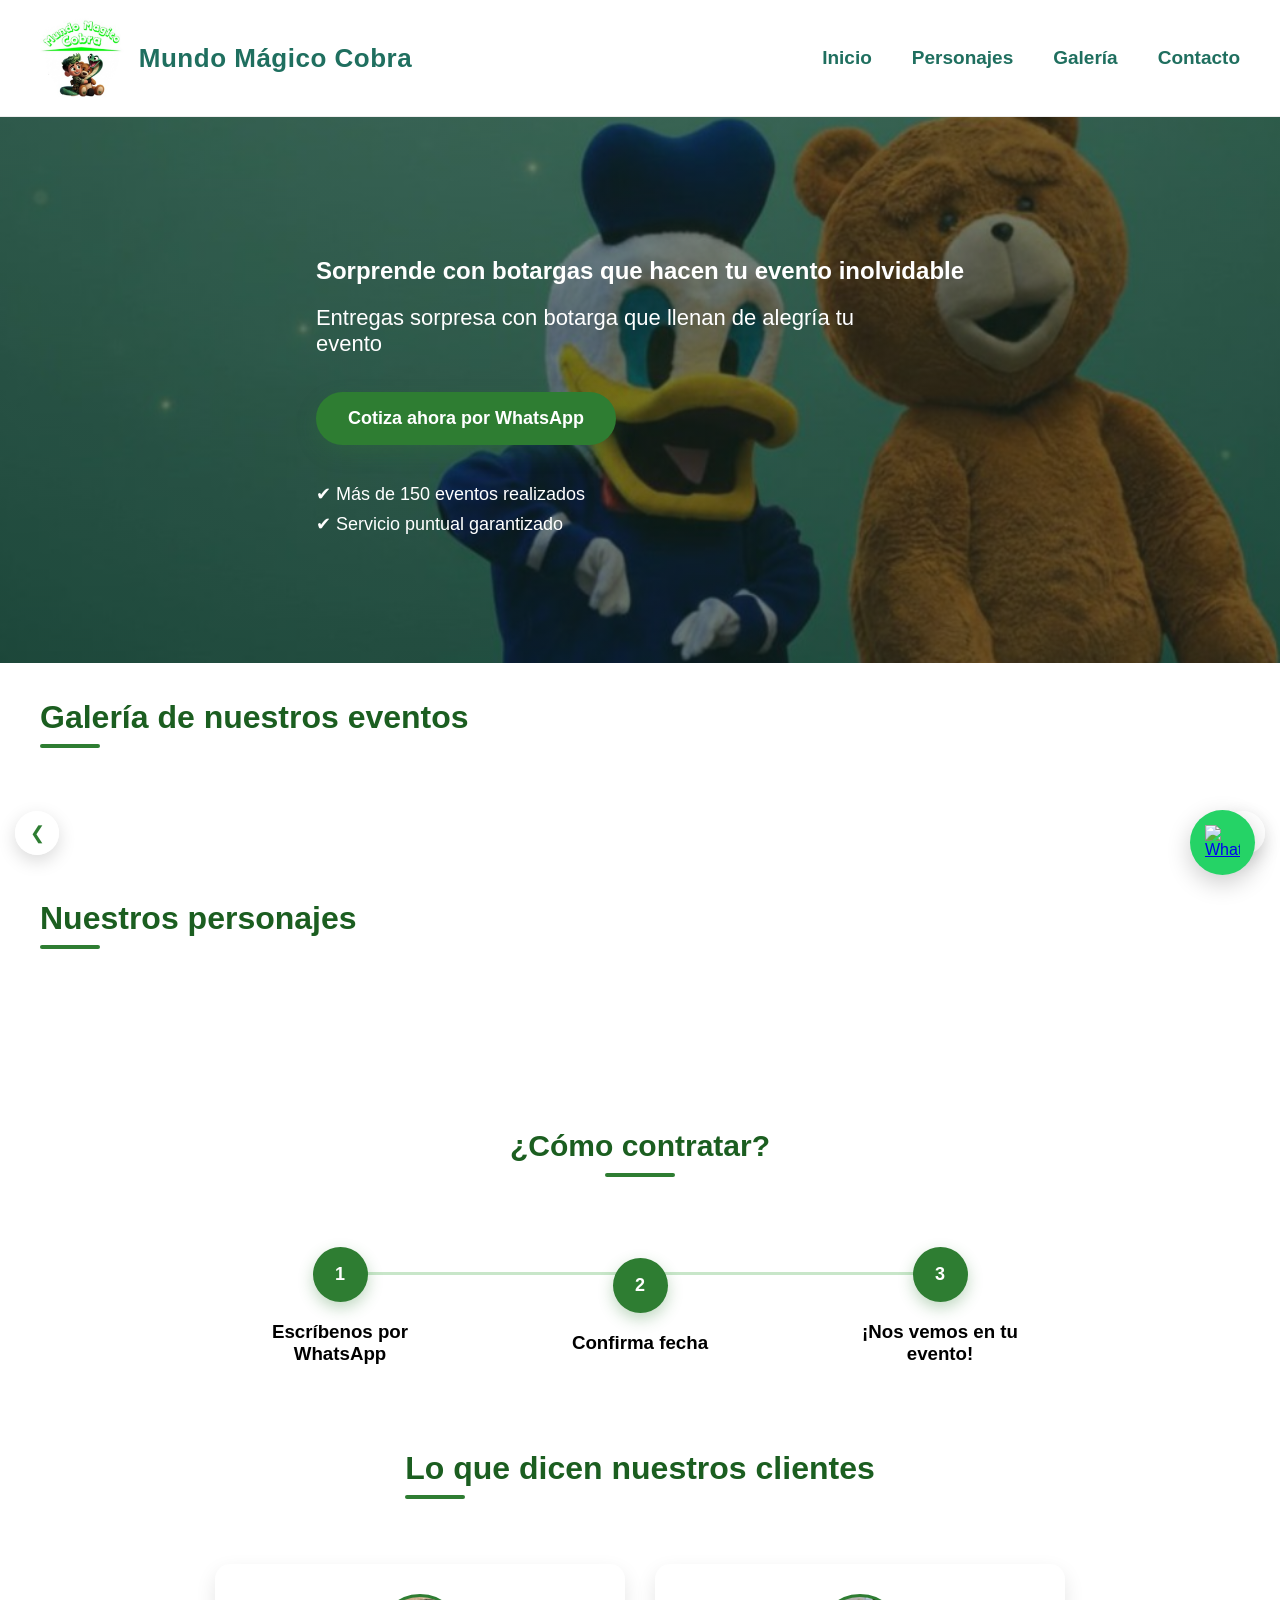
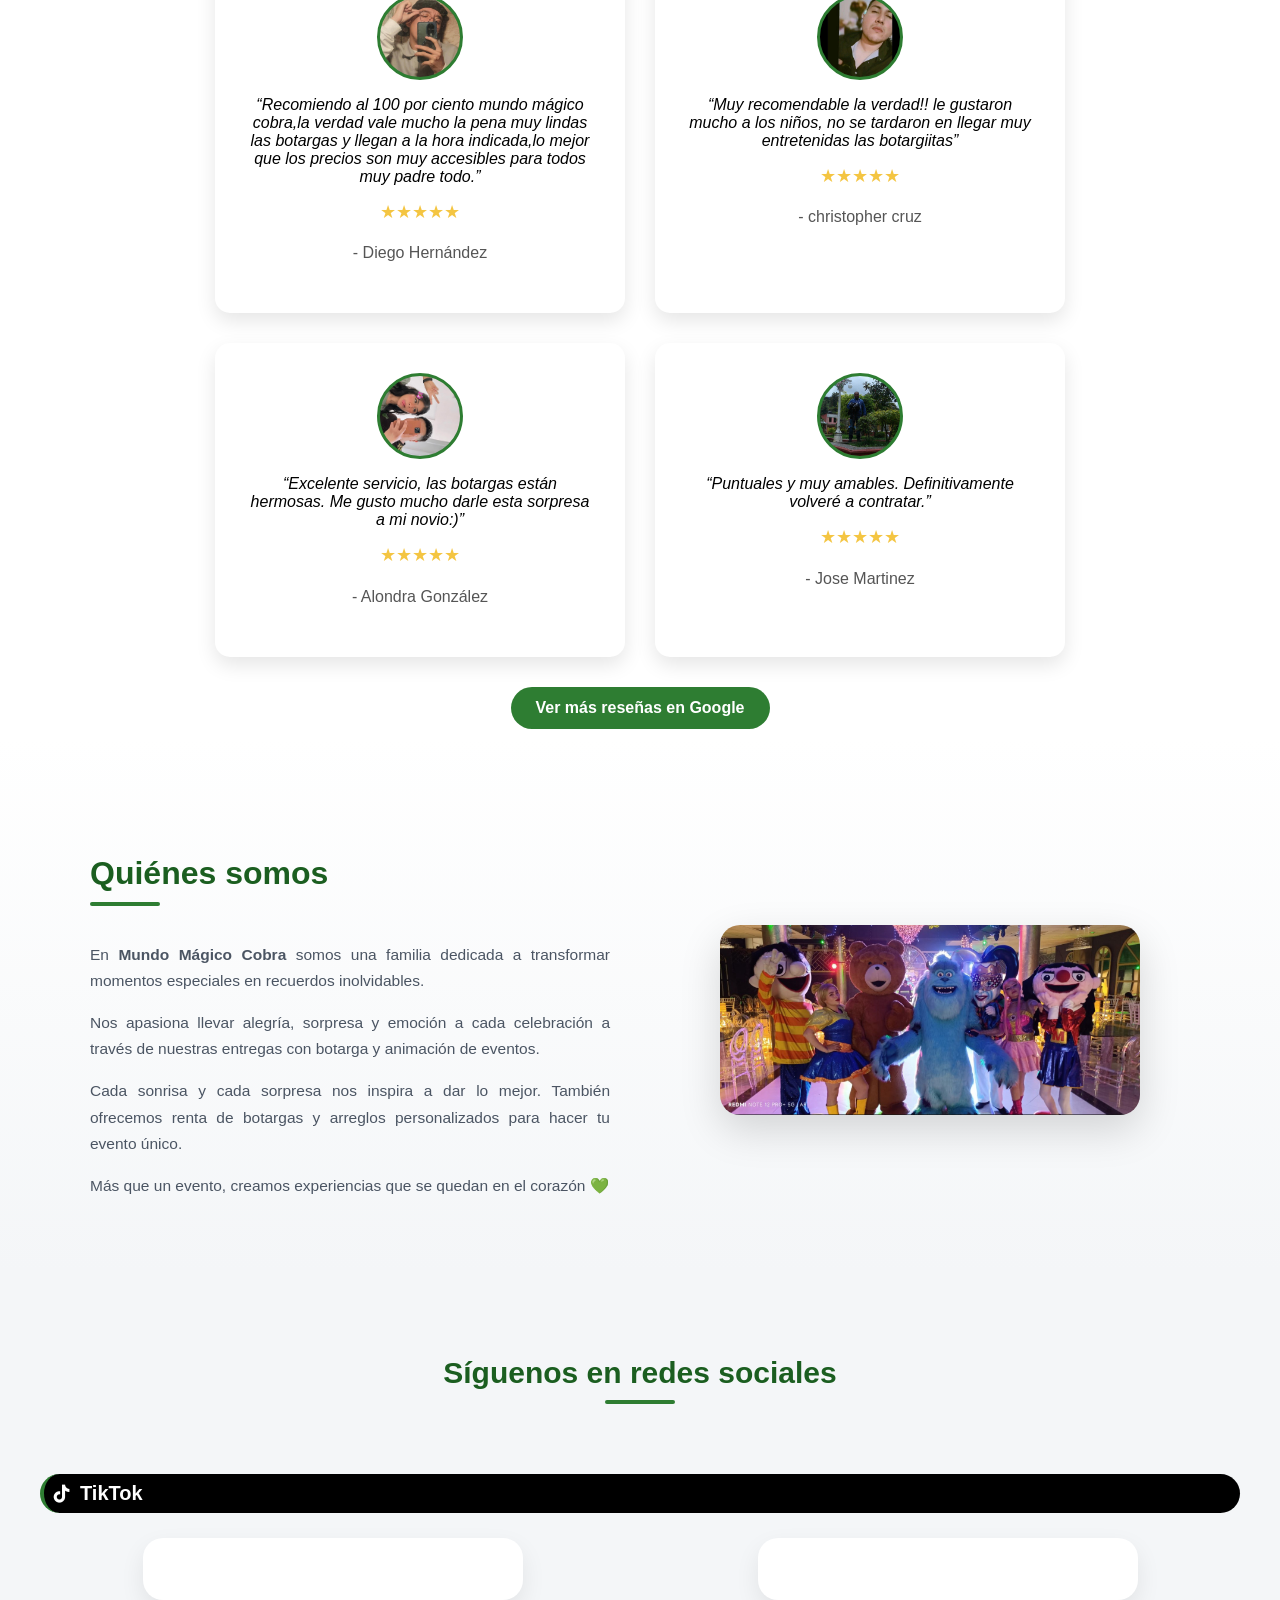
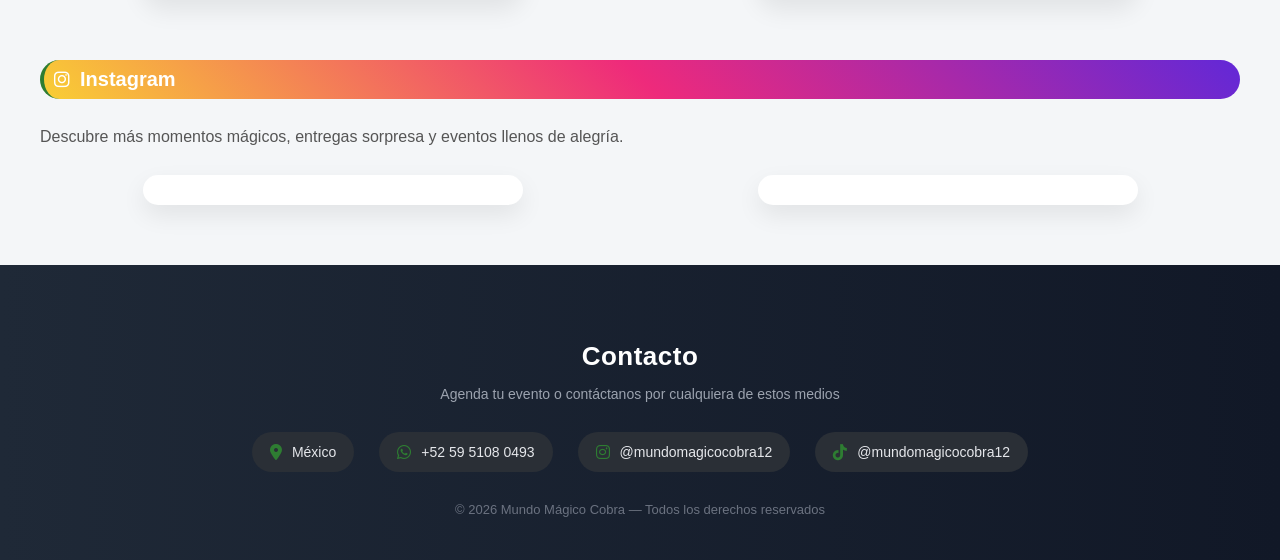
==== index.html @ 4ad3e0b6 "Update index.html" ====
<!DOCTYPE html>
<html lang="es">
<head>
    <meta charset="UTF-8">
    <meta name="viewport" content="width=device-width, initial-scale=1.0">

    <!-- SEO -->
    <title>Mundo Mágico Cobra | Botargas para fiestas y eventos en México</title>
    <meta name="description" content="Renta de botargas, entrega de regalos sorpresa y animación para fiestas y eventos en México. Servicio profesional y puntual.">
    <meta name="robots" content="index, follow">
    <meta name="author" content="Mundo Mágico Cobra">

    <!-- Open Graph (redes sociales) -->
    <meta property="og:title" content="Mundo Mágico Cobra">
    <meta property="og:description" content="Renta de botargas y eventos llenos de magia 🎉">
    <meta property="og:image" content="https://TU-DOMINIO/img/logo1.jpg">
    <meta property="og:type" content="website">
    <meta property="og:url" content="https://TU-DOMINIO">

    <!-- Favicon -->
    <link rel="icon" type="image/jpg" sizes="32x32" href="img/logo1.jpg">
    <link rel="icon" type="image/jpg" sizes="16x16" href="img/logo1.jpg">

    <!-- CSS -->
    <link rel="stylesheet" href="css/styles.css">
    <link rel="stylesheet" href="https://cdnjs.cloudflare.com/ajax/libs/font-awesome/6.5.0/css/all.min.css">
</head>
<body>
<header class="navbar">
    <div class="container nav-container">
        <div class="logo">
            <img src="img/logo1.jpg" alt="Logo Mundo Mágico Cobra">
            <span>Mundo Mágico Cobra</span>
        </div>

        <div class="menu-toggle">☰</div>

        <ul class="nav-links">
            <li><a href="#inicio">Inicio</a></li>
            <li><a href="#personajes">Personajes</a></li>
            <li><a href="#galeria">Galería</a></li>
            <li><a href="#contacto">Contacto</a></li>
        </ul>
    </div>
    
</header>

<!-- HERO -->
<section class="hero" id="inicio">
    <div class="container">
        <h1>Sorprende con botargas que hacen tu evento inolvidable </h1>
        <h2>Entregas sorpresa con botarga que llenan de alegría tu evento</h2>

        <a href="https://wa.me/525951080493" class="btn-whatsapp" target="_blank">
            Cotiza ahora por WhatsApp
        </a>

        <ul class="beneficios">
            <li>✔ Más de 150 eventos realizados</li>
            <li>✔ Servicio puntual garantizado</li>
        </ul>
    </div>
</section>

<!-- GALERIA -->
<section class="section" id="galeria">
    <div class="container">
        <h2>Galería de nuestros eventos</h2>

        <div class="carousel-container">

            <button class="arrow left" onclick="scrollCarousel(-1)">
                &#10094;
            </button>

            <!--  AQUÍ SE LLENA DINÁMICAMENTE -->
            <div class="carousel" id="carousel"></div>

            <button class="arrow right" onclick="scrollCarousel(1)">
                &#10095;
            </button>

        </div>
    </div>
</section>

<!-- PERSONAJES -->
<section class="section" id="personajes">
    <div class="container">
        <h2>Nuestros personajes</h2>

        <div class="personajes-grid">
        </div>

    </div>
</section>

<div id="modal" class="modal">
    <span class="cerrar" onclick="cerrarModal()">&times;</span>
    <img id="imgGrande">
</div>

<!-- CONTRATAR -->
<section class="section contratar" id="contratar">
    <div class="container">
        <h2>¿Cómo contratar?</h2>

        <div class="pasos">

            <div class="paso">
                <div class="numero">1</div>
                <h3>Escríbenos por WhatsApp</h3>
            </div>

            <div class="paso">
                <div class="numero">2</div>
                <h3>Confirma fecha</h3>
            </div>

            <div class="paso">
                <div class="numero">3</div>
                <h3>¡Nos vemos en tu evento!</h3>
            </div>

        </div>
    </div>
</section>

<!-- TESTIMONIOS -->
<section class="section testimonios">
    <div class="container">
        <h2>Lo que dicen nuestros clientes</h2>

        <div class="testimonios-grid">

            <div class="testimonio-card">
                <div class="cliente-img cliente1"></div>
                <p class="mensaje">
                    “Recomiendo al 100 por ciento mundo mágico cobra,la verdad vale mucho la pena muy lindas las botargas y llegan a la hora indicada,lo mejor que los precios son muy accesibles para todos muy padre todo.”
                </p>
                
                <div class="estrellas">
                    ★★★★★
                </div>

                <h4>- Diego Hernández</h4>
            </div>

            <div class="testimonio-card">
                <div class="cliente-img cliente2"></div>
                <p class="mensaje">
                    “Muy recomendable la verdad!! le gustaron mucho a los niños, no se tardaron en llegar muy  entretenidas las botargiitas”
                </p>
                
                <div class="estrellas">
                    ★★★★★
                </div>

                <h4>- christopher cruz</h4>
            </div>
            <div class="testimonio-card">
                <div class="cliente-img cliente3"></div>
                <p class="mensaje">“Excelente servicio, las botargas están hermosas. Me gusto mucho darle esta sorpresa a mi novio:)”</p>
                
                <div class="estrellas">
                    ★★★★★
                </div>

                <h4>- Alondra González</h4>
            </div>

            <div class="testimonio-card">
                <div class="cliente-img cliente4"></div>
                <p class="mensaje">“Puntuales y muy amables. Definitivamente volveré a contratar.”</p>
                
                <div class="estrellas">
                    ★★★★★
                </div>

                <h4>- Jose Martinez</h4>
            </div>

        </div>
            <!-- BOTÓN GOOGLE -->
            <div class="ver-resenas">
                <a href="https://g.page/r/CRrDOA0asg7ZEBM/review" target="_blank">
                    Ver más reseñas en Google
                </a>
            </div>
    </div>
</section>




<!-- QUIENES SOMOS -->
<section class="section informacion" id="informacion">
    <div class="container info-grid">

        <div class="info-texto animar">
            <h2 class="animar">Quiénes somos</h2>

            <p class="intro animar delay-1">
                En <strong>Mundo Mágico Cobra</strong> somos una familia dedicada a transformar momentos especiales en recuerdos inolvidables.
            </p>

            <p class="animar delay-2">
                Nos apasiona llevar alegría, sorpresa y emoción a cada celebración a través de nuestras entregas con botarga y animación de eventos.
            </p>

            <p class="animar delay-3">
                Cada sonrisa y cada sorpresa nos inspira a dar lo mejor. También ofrecemos renta de botargas y arreglos personalizados para hacer tu evento único.
            </p>

            <p class="final animar delay-4">
                Más que un evento, creamos experiencias que se quedan en el corazón 
                <span class="latido">💚</span>
            </p>
        </div>

        <div class="info-imagen">
            <img src="img/familia.jpg" alt="Botarga en evento">
        </div>

    </div>
</section>

<!-- REDES SOCIALES -->
<section class="section" id="redes">
    <div class="container">
        <h2>Síguenos en redes sociales</h2>

        <!-- 🔵 TIKTOK -->
        <div class="redes-seccion">
            <h3 class="titulo-red tiktok">
                <i class="fab fa-tiktok"></i> TikTok
            </h3>

            <div class="redes-grid">

                <div class="red-box">
                    <blockquote class="tiktok-embed"
                        cite="https://www.tiktok.com/@mundomagicocobra12/video/7370409897172667653"
                        data-video-id="7370409897172667653">
                        <section></section>
                    </blockquote>
                </div>

                <!--  DUPLICA ESTE PARA EL SEGUNDO TIKTOK -->
                <div class="red-box">
                    <blockquote class="tiktok-embed"
                        cite="https://www.tiktok.com/@comandante.cobra/video/7620191057795484936"
                        data-video-id="7620191057795484936">
                        <section></section>
                    </blockquote>
                </div>

            </div>
        </div>

        <!-- INSTAGRAM -->
        <div class="redes-seccion">
            <h3 class="titulo-red instagram">
                <i class="fab fa-instagram"></i> Instagram
            </h3>

            <p class="red-texto">
                Descubre más momentos mágicos, entregas sorpresa y eventos llenos de alegría.
            </p>

            <div class="redes-grid">

               <div class="red-box">
                    <div class="ig-wrap">
                        <blockquote 
                            class="instagram-media"
                            data-instgrm-permalink="https://www.instagram.com/p/DTymWt3jM5V/?utm_source=ig_web_copy_link&igsh=MzRlODBiNWFlZA=="
                            data-instgrm-version="14">
                        </blockquote>
                    </div>
                </div>

                <div class="red-box">
                    <div class="ig-wrap">
                        <blockquote 
                            class="instagram-media"
                            data-instgrm-permalink="https://www.instagram.com/p/DOrCE4oDtzw/"
                            data-instgrm-version="14">
                        </blockquote>
                    </div>
                </div>

            </div>
        </div>

    </div>
</section>


<!-- FOOTER -->
<footer class="footer" id="contacto">
    <div class="container footer-content">

        <h3>Contacto</h3>
        <p class="footer-sub">
            Agenda tu evento o contáctanos por cualquiera de estos medios 
        </p>

        <div class="footer-items">

            <a href="https://www.google.com/maps/search/México" target="_blank" class="footer-item">
                <i class="fa-solid fa-location-dot"></i>
                <span>México</span>
            </a>

            <a href="https://wa.me/525951080493" target="_blank" class="footer-item">
                <i class="fa-brands fa-whatsapp"></i>
                <span>+52 59 5108 0493</span>
            </a>

            <a href="https://instagram.com/mundomagicocobra12" target="_blank" class="footer-item">
                <i class="fa-brands fa-instagram"></i>
                <span>@mundomagicocobra12</span>
            </a>

            <a href="https://tiktok.com/@mundomagicocobra12" target="_blank" class="footer-item">
                <i class="fa-brands fa-tiktok"></i>
                <span>@mundomagicocobra12</span>
            </a>

        </div>

        <p class="footer-copy">
            © <span id="year"></span> Mundo Mágico Cobra — Todos los derechos reservados
        </p>

    </div>
</footer>


<script async src="https://www.tiktok.com/embed.js"></script>
<script async src="//www.instagram.com/embed.js"></script>
<script>
const carousel = document.querySelector(".carousel");
const btnNext = document.querySelector(".arrow.right");
const btnPrev = document.querySelector(".arrow.left");

const scrollAmount = 320; // ancho aproximado de cada imagen + gap

btnNext.addEventListener("click", () => {
    // Si ya está al final
    if (carousel.scrollLeft + carousel.clientWidth >= carousel.scrollWidth - 5) {
        // Regresa al inicio
        carousel.scrollTo({
            left: 0,
            behavior: "smooth"
        });
    } else {
        carousel.scrollBy({
            left: scrollAmount,
            behavior: "smooth"
        });
    }
});

btnPrev.addEventListener("click", () => {
    // Si ya está al inicio
    if (carousel.scrollLeft <= 0) {
        // Se va al final
        carousel.scrollTo({
            left: carousel.scrollWidth,
            behavior: "smooth"
        });
    } else {
        carousel.scrollBy({
            left: -scrollAmount,
            behavior: "smooth"
        });
    }
});
</script>

<script>
const menuToggle = document.querySelector(".menu-toggle");
const navLinks = document.querySelector(".nav-links");

menuToggle.addEventListener("click", () => {
    navLinks.classList.toggle("active");

    if (navLinks.classList.contains("active")) {
        menuToggle.textContent = "✖";
    } else {
        menuToggle.textContent = "☰";
    }
});

document.querySelectorAll(".nav-links a").forEach(link => {
    link.addEventListener("click", () => {
        navLinks.classList.remove("active");
        menuToggle.textContent = "☰";
    });
});
</script>

<a href="https://wa.me/525951080493" 
   class="whatsapp-float" 
   target="_blank">
   <img src="https://cdn-icons-png.flaticon.com/512/733/733585.png" 
        alt="WhatsApp">
    <span class="whatsapp-texto">¡Escríbenos!</span>
</a>
</a>

<script src="js/main.js"></script>
<script type="module" src="js/personajes.js"></script>
<script type="module" src="js/galeria.js"></script>

<script>
document.addEventListener("click", function (e) {

    //  abrir imagen al dar click
    if (e.target.matches(".personaje-card img")) {
        abrirImagen(e.target);
    }

    //  cerrar al dar click en la X
    if (e.target.matches(".cerrar")) {
        cerrarModal();
    }

});

//  función para abrir
function abrirImagen(img) {
    const modal = document.getElementById("modal");
    const imagenGrande = document.getElementById("imgGrande");

    imagenGrande.src = img.src;
    modal.classList.add("activo");
}

//  función para cerrar
function cerrarModal() {
    document.getElementById("modal").classList.remove("activo");
}

//  cerrar al dar click fuera de la imagen
document.getElementById("modal").addEventListener("click", function (e) {
    if (e.target.id === "modal") {
        cerrarModal();
    }
});
</script>

 <script>
    const elementos = document.querySelectorAll('.animar');

    const mostrarElementos = () => {
        elementos.forEach(el => {
            const top = el.getBoundingClientRect().top;
            const pantalla = window.innerHeight;

            if (top < pantalla - 100) {
                el.classList.add('visible');
            }
        });
    };

    window.addEventListener('scroll', mostrarElementos);
    </script>

    <script>document.getElementById("year").textContent = new Date().getFullYear();</script>

</body>
</html>
---- css/styles.css ----
/* RESET BASICO */
body {
    margin: 0;
    font-family: 'Poppins', sans-serif;
    background-color: #f5f5f5;
}

/* CONTENEDOR CENTRAL */
.container {
    max-width: 1200px;
    margin: 0 auto;
    padding: 0 20px;
}

/* NAVBAR */
.navbar {
    background: #ffffff;
    border-bottom: 1px solid #eeeeee;
    padding: 18px 0; /* más aire */
    position: sticky;
    top: 0;
    z-index: 1000;
}

/* CONTENEDOR */
.nav-container {
    display: flex;
    justify-content: space-between;
    align-items: center;
}

/* LOGO */
.logo {
    display: flex;
    align-items: center;
    gap: 15px;
}

.logo img {
    height: 90px; /* un poco menos para equilibrio */
}

.logo span {
    font-size: 26px;
    font-weight: 700;
    color: #1f6f5f; /* verde esmeralda */
    letter-spacing: 0.5px;
}

/* LINKS */
.nav-links {
    list-style: none;
    display: none;
    gap: 40px;
    padding: 0;
    margin: 0;
}

.nav-links a {
    text-decoration: none;
    font-size: 19px;
    font-weight: 600;
    color: #1f6f5f;
    transition: all 0.3s ease;
    position: relative;
}

/* HOVER */
.nav-links a:hover {
    color: #ffb703; /* dorado cálido */
}

/* Línea animada */
.nav-links a::after {
    content: "";
    position: absolute;
    width: 0%;
    height: 3px;
    left: 0;
    bottom: -8px;
    background: #ffb703;
    transition: width 0.3s ease;
}

.nav-links a:hover::after {
    width: 100%;
}

/* MENÚ MOBILE */
.menu-toggle {
    font-size: 26px;
    cursor: pointer;
    color: #1f6f5f;
    transition: 0.3s ease;
}

.menu-toggle:hover {
    color: #ffb703;
}

/* HERO */
.hero {
    position: relative;
    display: flex;
    align-items: center;
    justify-content: flex-start; /* cambiado */
    text-align: left; /* cambiado */
    padding: 120px 20px;
    color: white;

    background: url("../img/fondo.jpg") center center / cover no-repeat;
}

/* Overlay oscuro suave para mejor contraste */
.hero::before {
    content: "";
    position: absolute;
    inset: 0;
    background: linear-gradient(
        rgba(15, 40, 30, 0.55),
        rgba(15, 40, 30, 0.55)
    );
}

/* Aseguramos que el contenido quede encima */
.hero .container {
    position: relative;
    z-index: 2;
}

.hero h2 {
    font-weight: 400;   /* quitar negritas */
    font-size: 22px;
    margin-bottom: 35px;
    /*color: #4b5563;*/
    color: white;
    max-width: 600px;
}

/* TÍTULO PRINCIPAL */
.hero ul {
    list-style: none;
    padding: 0;
}

.hero ul li {
    margin: 8px 0;
    font-size: 18px;
    /*color: #374151;*/
    color: white;
}

/* BOTÓN WHATSAPP */
.btn-whatsapp {
    display: inline-block;
    padding: 16px 32px;       /* más grande */
    background-color: #2e7d32; /* verde marca elegante */
    color: white;
    text-decoration: none;
    border-radius: 50px;       /* botón más moderno */
    font-weight: 600;
    font-size: 18px;
    transition: all 0.3s ease;
    box-shadow: 0 8px 20px rgba(46,125,50,0.25);
    margin-bottom: 30px;
}

/* Hover elegante */
.btn-whatsapp:hover {
    background-color: #1b5e20;
    transform: translateY(-3px);
}

/* BENEFICIOS */
.beneficios {
    list-style: none;
    padding: 0;
    margin: 0;
    font-size: 18px;
    color: #374151;
}

.beneficios li {
    margin-bottom: 10px;
}

/* RESPONSIVE */
@media (max-width: 768px) {
    .hero {
        padding: 70px 20px;
    }

    .hero h1 {
        font-size: 34px;
    }

    .hero h2 {
        font-size: 18px;
    }

    .btn-whatsapp {
        font-size: 16px;
        padding: 14px 26px;
    }
}
/* BENEFICIOS */
.beneficios {
    list-style: none;
    padding: 0;
}

.beneficios li {
    margin-bottom: 8px;
}

/* SECCIONES */
.section {
    padding: 10px 0;

}

.section h2 {
    color: #1b5e20;
    font-size: 32px;
    font-weight: 700;
    margin-bottom: 15px;
    position: relative;
    display: inline-block;
}

.section h2::after {
   content: "";
    display: block;
    width: 60px;
    height: 4px;
    background-color: #2e7d32;
    margin-top: 8px;
    border-radius: 10px;
}

/* FOOTER */
.footer {
    background: linear-gradient(to right, #1f2937, #111827);
    color: white;
    padding: 50px 20px 30px;
    text-align: center;
}

/* TÍTULO */
.footer h3 {
    margin-bottom: 10px;
    font-weight: 600;
    font-size: 26px;
    letter-spacing: 0.5px;
}

/* SUBTEXTO OPCIONAL */
.footer-sub {
    color: #9ca3af;
    margin-bottom: 30px;
    font-size: 14px;
}

/* CONTENEDOR */
.footer-items {
    display: flex;
    justify-content: center;
    align-items: center;
    gap: 25px;
    flex-wrap: wrap;
}

/* ITEM */
.footer-item {
    display: flex;
    align-items: center;
    gap: 10px;
    text-decoration: none;
    color: #e5e7eb;
    font-size: 14px;

    background: #2a2f36;
    padding: 12px 18px;
    border-radius: 30px;

    transition: all 0.3s ease;
}

/* ICONOS */
.footer-item i {
    font-size: 16px;
    color: #2e7d32;
    transition: 0.3s;
}

/* HOVER PRO  */
.footer-item:hover {
    background: #2e7d32;
    color: white;
    transform: translateY(-4px);
    box-shadow: 0 8px 20px rgba(0,0,0,0.3);
}

.footer-item:hover i {
    color: white;
}

/* COPYRIGHT */
.footer-copy {
    margin-top: 30px;
    font-size: 13px;
    color: #6b7280;
}

/* RESPONSIVE */
@media (max-width: 768px) {
    .footer-items {
        gap: 15px;
    }

    .footer-item {
        font-size: 13px;
        padding: 10px 14px;
    }
}




/* RESPONSIVE */
/* ===== MOBILE ===== */
@media (max-width: 768px) {

    .nav-links {
        position: absolute;
        top: 100%;
        left: 0;
        width: 100%;
        background: #ffffff;
        flex-direction: column;
        align-items: center;
        gap: 25px;
        padding: 25px 0;
        display: none;
        box-shadow: 0 10px 20px rgba(0,0,0,0.08);
    }

    .nav-links.active {
        display: flex;
    }

    .menu-toggle {
        display: block;
    }
}

/* En escritorio */
@media (min-width: 769px) {
    .nav-links {
        display: flex;
    }

    .menu-toggle {
        display: none;
    }
}

/* SECCIÓN */
.contratar {
    padding: 30px 20px;
    text-align: center;
    background: linear-gradient(135deg, #ffffff, #ffffff);
}

/* TÍTULO */
.contratar h2 {
    color: #1b5e20;
    margin-bottom: 10px;
    font-size: 30px;
    font-weight: 700;
    position: relative;
    display: inline-block;
}

.contratar h2::after {
    content: "";
    display: block;
    width: 70px;
    height: 4px;
    background-color: #2e7d32;
    margin: 10px auto 0;
    border-radius: 10px;
}

/* CONTENEDOR */
.pasos {
    margin-top: 60px;
    display: flex;
    flex-direction: column;
    gap: 40px;
    align-items: center;
    position: relative;
}

/* DESKTOP */
@media (min-width: 768px) {
    .pasos {
        flex-direction: row;
        justify-content: space-between;
        max-width: 800px;
        margin-left: auto;
        margin-right: auto;
    }

    /* Línea */
    .pasos::before {
        content: "";
        position: absolute;
        top: 25px;
        left: 10%;
        width: 80%;
        height: 3px;
        background: #c8e6c9;
        z-index: 0;
    }
}

/* PASO */
.paso {
    display: flex;
    flex-direction: column;
    align-items: center;
    max-width: 200px;
    text-align: center;
    position: relative;
    z-index: 1;
}

/* CÍRCULO */
.numero {
    width: 55px;
    height: 55px;
    border-radius: 50%;
    background: #2e7d32;
    color: white;

    display: flex;
    align-items: center;
    justify-content: center;

    font-weight: bold;
    font-size: 18px;

    box-shadow: 0 6px 15px rgba(46,125,50,0.3);
    transition: 0.3s ease;
}

/* TEXTO */
.paso p {
    margin-top: 15px;
    font-size: 15px;
    color: #333;
    line-height: 1.4;
}

/* HOVER SUAVE */
.paso:hover .numero {
    transform: scale(1.2);
    background: #1b5e20;
}

/* SECCION QUIENES SOMOS */
.informacion {
    padding: 60px 0; /* más aire visual */
    background: linear-gradient(to bottom, #ffffff, #f4f6f8);
}

/* TÍTULO */
.informacion h2 {
    color: #1b5e20;
    text-align: left;
    margin-bottom: 20px;
    font-size: 32px;
    font-weight: 700;
    position: relative;
}

/* Línea decorativa */
.informacion h2::after {
    content: "";
    display: block;
    width: 70px;
    height: 4px;
    background-color: #2e7d32;
    margin-top: 10px;
    border-radius: 10px;
}

/* GRID */
.info-grid {
    display: flex;
    align-items: center;
    justify-content: space-between;
    gap: 60px;
    flex-wrap: wrap;
    max-width: 1100px;
    margin: 30px auto 0;
}

/* TEXTO */
.info-texto {
    flex: 1;
    min-width: 300px;
    max-width: 520px;
}

.info-texto p {
    text-align: justify;
    line-height: 1.7;
    margin-bottom: 12px;
    color: #4b5563;
    font-size: 15.5px;
}

/* EFECTO SUTIL AL PASAR */
.info-texto p:hover {
    color: #1f2937;
    transition: 0.3s;
}

/* IMAGEN */
.info-imagen {
    flex: 1;
    min-width: 300px;
    display: flex;
    justify-content: center;
    position: relative;
}

/* Imagen con efecto pro */
.info-imagen img {
    width: 100%;
    max-width: 420px;
    border-radius: 20px;
    box-shadow: 0 15px 40px rgba(0,0,0,0.15);
    transition: 0.4s ease;
}

/* Hover elegante */
.info-imagen img:hover {
    transform: scale(1.03);
}

/* DETALLE DECORATIVO (fondo detrás de imagen) */
.info-imagen::before {
    content: "";
    position: absolute;
    width: 300px;
    height: 300px;
    background: #2e7d32;
    border-radius: 50%;
    opacity: 0.08;
    top: -30px;
    right: 20px;
    z-index: -1;
}

/* RESPONSIVE */
@media (max-width: 768px) {
    .info-grid {
        flex-direction: column;
        text-align: center;
        gap: 30px;
    }

    .informacion h2 {
        text-align: center;
    }

    .informacion h2::after {
        margin: 10px auto 0;
    }

    .info-texto p {
        text-align: center;
    }
}

.animar {
    opacity: 0;
    transform: translateY(30px);
    transition: all 0.6s ease;
}

.delay-1 { transition-delay: 0.2s; }
.delay-2 { transition-delay: 0.4s; }
.delay-3 { transition-delay: 0.6s; }
.delay-4 { transition-delay: 0.8s; }

.animar.visible {
    opacity: 1;
    transform: translateY(0);
}

/*LOGO*/
.logo img {
    height: 80px;
}

/* SECCIÓN PERSONAJES */
#personajes {
    background: #ffffff; /* fondo más limpio */
}

/* GRID */
.personajes-grid {
    display: grid;
    grid-template-columns: repeat(3, 1fr);
    gap: 30px;
    margin: 50px 0;
}

/* TARJETA */
.personaje-card {
    display: flex;
    flex-direction: column;
    justify-content: space-between;

    background: #ffffff;
    padding: 18px;
    border-radius: 18px;

    box-shadow: 0 10px 30px rgba(0,0,0,0.06);
    border: 1px solid #f1f5f9;

    text-align: center;

    transition: all 0.3s ease;
    position: relative;
    overflow: hidden;
}

/* HOVER PRO */
.personaje-card:hover {
    transform: translateY(-6px);
    box-shadow: 0 20px 40px rgba(0,0,0,0.12);
}

/* IMAGEN */
.personaje-card img {
    width: 100%;
    height: 250px;
    object-fit: cover;
    object-position: top;

    border-radius: 12px;
    margin-bottom: 10px;

    cursor: pointer;
    transition: transform 0.4s ease;
}

/* ZOOM SUAVE */
.personaje-card:hover img {
    transform: scale(1.05);
}

/* NOMBRE */
.personaje-card h3 {
    font-size: 17px;
    font-weight: 600;
    color: #1f2937;
    margin: 8px 0;
}

/* BOTÓN PRO */
.btn-personaje {
    margin-top: auto;
    padding: 12px;

    background: linear-gradient(135deg, #2e7d32, #4caf50);
    color: white;

    text-decoration: none;
    border-radius: 12px;
    font-weight: 600;

    transition: all 0.3s ease;
    display: inline-block;
}

/* HOVER BOTÓN */
.btn-personaje:hover {
    transform: translateY(-2px) scale(1.03);
    box-shadow: 0 10px 20px rgba(46,125,50,0.3);
}

/* BADGE (opcional pero pro) */
.badge {
    position: absolute;
    top: 12px;
    left: 12px;

    background: #2e7d32;
    color: white;
    font-size: 12px;

    padding: 5px 10px;
    border-radius: 10px;
}

/* RESPONSIVE */
@media (max-width: 768px) {
    .personajes-grid {
        grid-template-columns: 1fr;
    }
}

/*testimonios*/
.testimonios {
    background: #ffffff;
    text-align: center;
}

.testimonios-grid {
    display: flex;
    flex-wrap: wrap;
    gap: 30px;
    justify-content: center;
    margin-top: 50px;
}

.testimonio-card {
    background: white;
    padding: 30px;
    border-radius: 15px;
    max-width: 350px;
    box-shadow: 0 8px 20px rgba(0,0,0,0.1);
    position: relative;
}

.cliente-img {
    width: 60px;
    height: 60px;
    background: #3c7c2e;
    border-radius: 50%;
    margin: 0 auto 15px auto;
}

.mensaje {
    font-style: italic;
    margin-bottom: 15px;
}

.estrellas {
    color: #f4c542;
    font-size: 18px;
    margin-bottom: 10px;
}

.testimonio-card h4 {
    font-weight: normal;
    color: #555;
}

/*  REDES SOCIALES */
#redes {
    background: #f4f6f8;
    padding: 60px 0;
    text-align: center;
}

/* TÍTULO */
#redes h2 {
    color: #1b5e20;
    margin-bottom: 10px;
    position: relative;
    display: inline-block;
    font-size: 30px;
    font-weight: 700;
}

/* Línea decorativa */
#redes h2::after {
    content: "";
    display: block;
    width: 70px;
    height: 4px;
    background-color: #2e7d32;
    margin: 10px auto 0;
    border-radius: 10px;
}

/*  SECCIONES (TikTok / Instagram) */
.redes-seccion {
    margin-top: 60px;
    text-align: left;
}


/* TÍTULOS BONITOS */
.titulo-red {
    display: flex;
    align-items: center;
    gap: 10px;
    
    font-size: 20px;
    font-weight: 600;
    
    padding: 8px 16px;
    border-radius: 50px;

    border-left: 4px solid #2e7d32;
    padding-left: 10px;
    
    margin-bottom: 25px;
    
    background: #e8f5e9;
    color: #2e7d32;
}

/* ICONOS */
.titulo-red i {
    font-size: 18px;
}

/* TIKTOK */
.titulo-red.tiktok {
    background: #000;
    color: #fff;
}

/* INSTAGRAM */
.titulo-red.instagram {
    background: linear-gradient(45deg, #f9ce34, #ee2a7b, #6228d7);
    color: white;
}

/* TEXTO */
.red-texto {
    margin-bottom: 25px;
    color: #555;
    line-height: 1.6;
}

.redes-grid {
    display: grid;
    grid-template-columns: repeat(auto-fit, minmax(300px, 1fr));
    gap: 30px;
    justify-items: center;
}

/* TARJETA */
.red-box {
    background: #ffffff;
    padding: 15px;
    border-radius: 20px;
    box-shadow: 0 10px 25px rgba(0,0,0,0.08);
    
    width: 100%;
    max-width: 350px;

    display: flex;
    justify-content: center;
}

/*  TIKTOK PERFECTO */
.tiktok-container {
    width: 100%;
    max-width: 320px;
    aspect-ratio: 9 / 16; /*  vertical real */
    overflow: hidden;
    border-radius: 15px;
}

.tiktok-container iframe {
    width: 100% !important;
    height: 100% !important;
}

/*  INSTAGRAM (SIN RECORTE) */
.instagram-container {
    width: 100%;
    max-width: 320px;

    display: flex;
    justify-content: center;
}

/*  ESTE ES EL FIX REAL */
.instagram-media {
    width: 100% !important;
    max-width: 320px !important;
    min-width: unset !important;
    margin: 0 auto !important;
}

/* 📱 RESPONSIVE */
@media (max-width: 768px) {
    .redes-grid {
        grid-template-columns: 1fr;
    }

    .red-box {
        max-width: 100%;
    }
}

/* GALERIA CARRUSEL */

#galeria {
    background: #ffffff;
}

/* CONTENEDOR */
.carousel-container {
    position: relative;
    margin-top: 50px;
    padding: 10px 0;
     z-index: 1;
}

/* CARRUSEL */
.carousel {
    display: flex;
    gap: 20px;
    overflow-x: auto;
    scroll-behavior: smooth;
    scrollbar-width: none;
    padding: 10px; /*  aire lateral */
}

.carousel::-webkit-scrollbar {
    display: none;
}

/* ITEMS */
.carousel img,
.carousel video {
    min-width: 280px;
    max-width: 320px;
    height: 400px;

    object-fit: cover;
    border-radius: 20px;

    flex-shrink: 0;

    box-shadow: 0 10px 25px rgba(0,0,0,0.1);
    transition: 0.3s ease;
}

/*  HOVER PRO */
.carousel img:hover,
.carousel video:hover {
    transform: scale(1.05);
}

/* FLECHAS */
/* FLECHAS MINIMALISTAS */
.arrow {
    position: absolute;
    top: 50%;
    transform: translateY(-50%);
    
    width: 44px;
    height: 44px;
    
    background: rgba(255,255,255,0.9);
    backdrop-filter: blur(6px); /*  efecto glass */

    color: #2e7d32;
    
    border: none;
    border-radius: 50%;
    
    display: flex;
    align-items: center;
    justify-content: center;
    
    font-size: 18px;
    cursor: pointer;
    
    box-shadow: 0 6px 18px rgba(0,0,0,0.15);
    transition: all 0.3s ease;

    z-index: 50;
}

/* Hover */
.arrow:hover {
    background: #2e7d32;
    color: white;
    transform: translateY(-50%) scale(1.1);
}

/* Posición */
.arrow.left {
    left: -25px;
}

.arrow.right {
    right: -25px;
}

/* BOTÓN */
.whatsapp-float {
    position: fixed;
    bottom: 25px;
    right: 25px;
    
    width: 65px;
    height: 65px;
    
    background-color: #25D366;
    border-radius: 50%;
    
    display: flex;
    align-items: center;
    justify-content: center;
    
    box-shadow: 0 8px 25px rgba(0,0,0,0.2);
    
    z-index: 999;
    
    animation: bounce 2s infinite;
    transition: all 0.3s ease;
}

/* ICONO */
.whatsapp-float img {
    width: 35px;
    height: 35px;
}

/* TEXTO BURBUJA */
.whatsapp-texto {
    position: absolute;
    right: 75px; /*  sale a la izquierda */
    
    background: white;
    color: #2e7d32;
    
    padding: 8px 14px;
    border-radius: 20px;
    
    font-size: 14px;
    font-weight: 500;
    
    box-shadow: 0 6px 18px rgba(0,0,0,0.15);
    
    white-space: nowrap;

    opacity: 0;
    transform: translateX(10px);
    transition: 0.3s ease;
}

/*  APARECE EN HOVER */
.whatsapp-float:hover .whatsapp-texto {
    opacity: 1;
    transform: translateX(0);
}

@media (max-width: 768px) {
    .whatsapp-texto {
        font-size: 13px;
        padding: 6px 12px;
    }
}

/* HOVER BOTÓN */
.whatsapp-float:hover {
    transform: scale(1.15);
    box-shadow: 0 12px 35px rgba(0,0,0,0.35);
}

/* ANIMACIÓN */
@keyframes bounce {
    0%, 100% {
        transform: translateY(0);
    }
    50% {
        transform: translateY(-8px);
    }
}

/*  reseñas */

.ver-resenas {
    text-align: center;
    margin-top: 30px;
}

.ver-resenas a {
    display: inline-block;
    padding: 12px 25px;
    background-color: #2e7d32;
    color: white;
    text-decoration: none;
    border-radius: 30px;
    font-weight: 600;
    transition: 0.3s ease;
}

.ver-resenas a:hover {
    background-color: #1b5e20;
    transform: translateY(-2px);
}

/*  modal  */
.modal {
    display: none; /* oculto al inicio */
    position: fixed;
    z-index: 9999; /* súper importante */
    left: 0;
    top: 0;
    width: 100%;
    height: 100%;
    
    background-color: rgba(0, 0, 0, 0.9); /* fondo oscuro */
    
    justify-content: center;
    align-items: center;
}

/*  esto centra la imagen */
.modal.activo {
    display: flex;
}

.modal img {
    max-width: 90%;
    max-height: 85%;
    border-radius: 15px;
}

/*  botón cerrar */
.cerrar {
    position: absolute;
    top: 20px;
    right: 40px;
    color: white;
    font-size: 40px;
    cursor: pointer;
}

/*  imagen cliente */
.cliente-img {
    width: 80px;
    height: 80px;
    border-radius: 50%;
    background-size: cover;
    background-position: center;
    margin: 0 auto 15px;
    border: 3px solid #2e7d32;
}

.cliente-img {
    transition: 0.3s ease;
}

.cliente-img:hover {
    transform: scale(1.1);
}

.cliente1 {
    background-image: url("../img/cliente1.jpeg");
}

.cliente2 {
    background-image: url("../img/cliente2.jpeg");
}

.cliente3 {
    background-image: url("../img/cliente3.jpeg");
}

.cliente4 {
    background-image: url("../img/cliente4.jpeg");
}


/* LATIDOS QUIENES SOMOS*/
.latido {
    display: inline-block;
    animation: latir 1.5s infinite ease-in-out;
}

@keyframes latir {
    0%, 100% {
        transform: scale(1);
    }
    50% {
        transform: scale(1.15);
    }
}
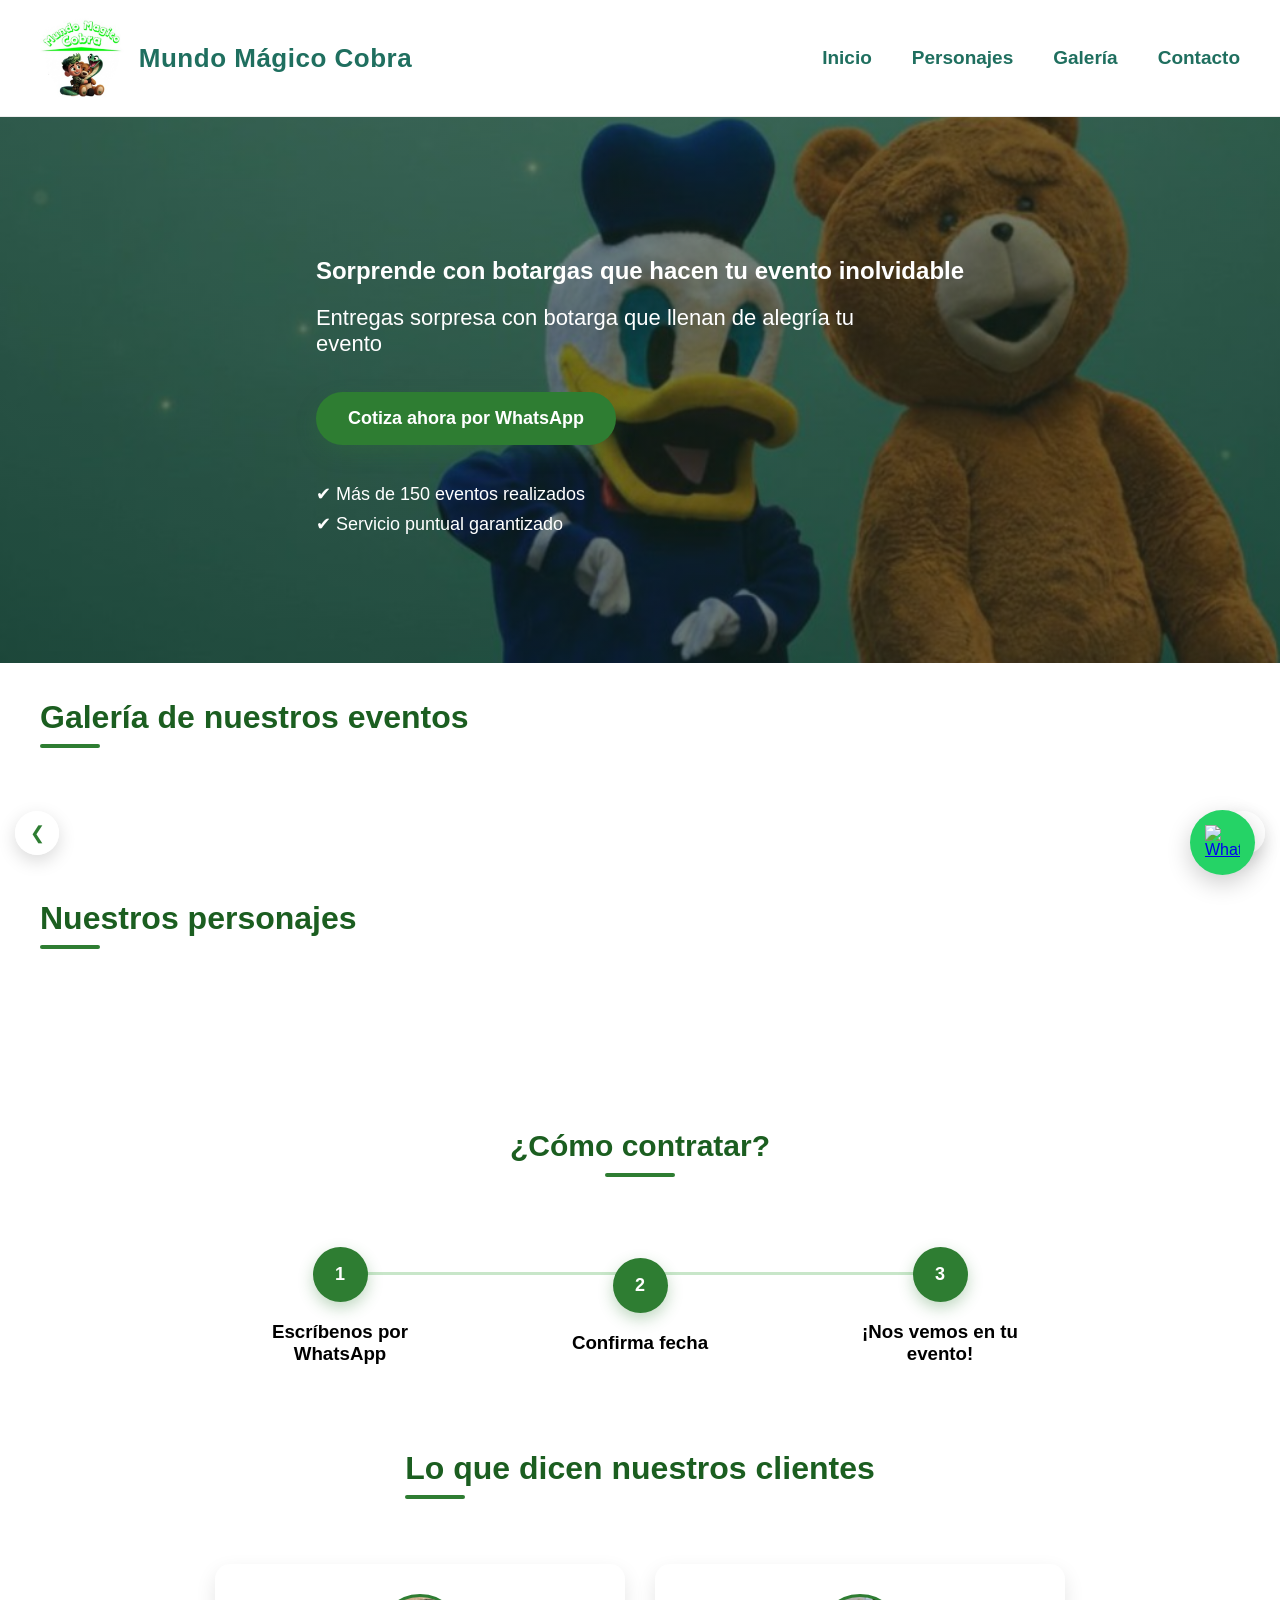
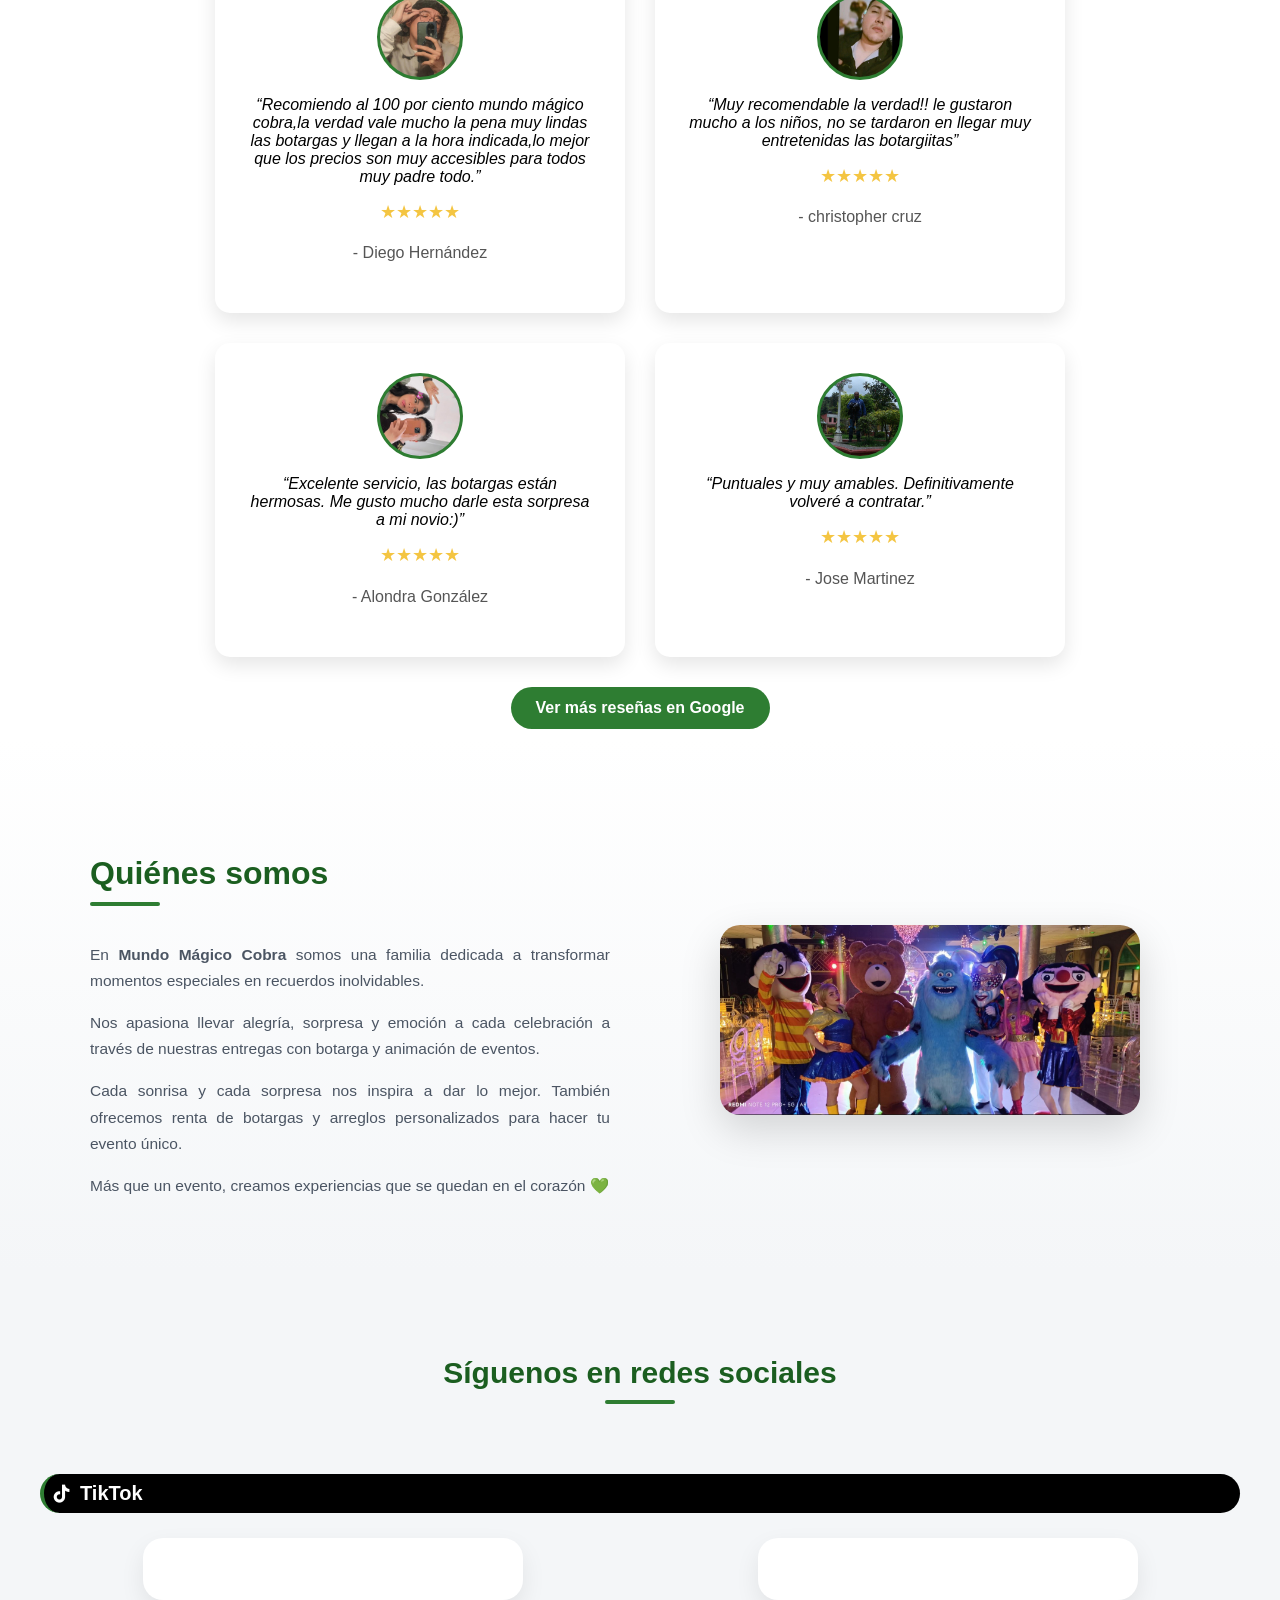
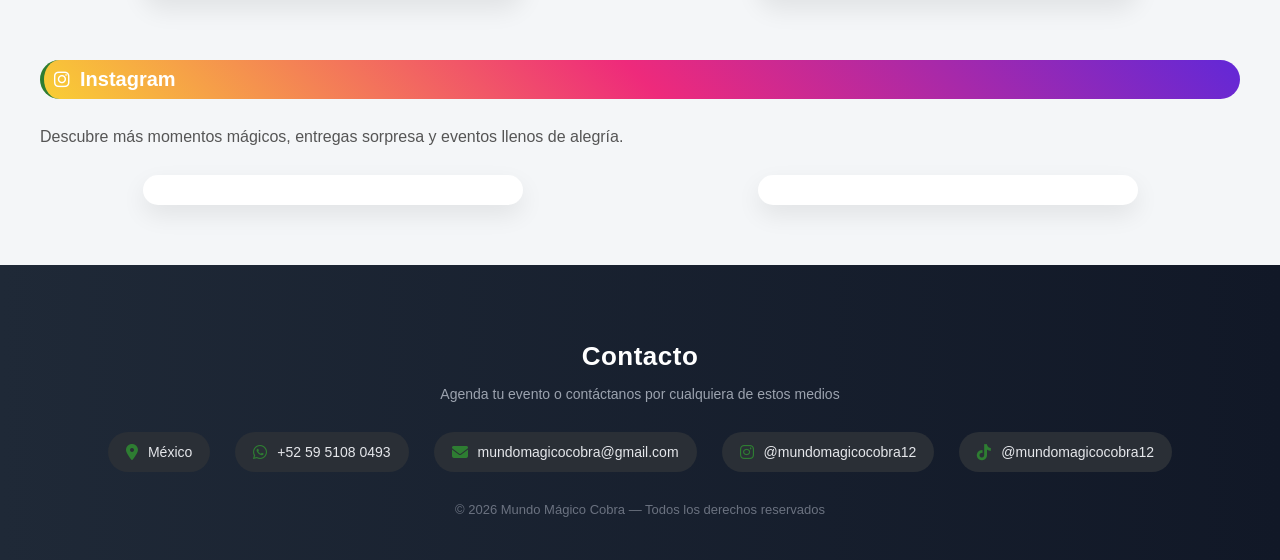
==== commit fc4d8ea6: "Update index.html" ====
--- a/index.html
+++ b/index.html
@@ -47,18 +47,27 @@
 
 <!-- HERO -->
 <section class="hero" id="inicio">
-    <div class="container">
-        <h1>Sorprende con botargas que hacen tu evento inolvidable </h1>
-        <h2>Entregas sorpresa con botarga que llenan de alegría tu evento</h2>
-
-        <a href="https://wa.me/525951080493" class="btn-whatsapp" target="_blank">
+    <div class="container hero-content">
+
+        <h1 class="reveal hero-title">
+            Sorprende con botargas que hacen tu evento inolvidable
+        </h1>
+
+        <h2 class="reveal hero-subtitle">
+            Entregas sorpresa con botarga que llenan de alegría tu evento
+        </h2>
+
+        <a href="https://wa.me/525951080493" 
+           class="btn-whatsapp reveal hero-btn" 
+           target="_blank">
             Cotiza ahora por WhatsApp
         </a>
 
-        <ul class="beneficios">
+        <ul class="beneficios reveal hero-list">
             <li>✔ Más de 150 eventos realizados</li>
             <li>✔ Servicio puntual garantizado</li>
         </ul>
+
     </div>
 </section>
 
@@ -308,7 +317,7 @@
 
         <div class="footer-items">
 
-            <a href="https://www.google.com/maps/search/México" target="_blank" class="footer-item">
+            <a href="https://maps.app.goo.gl/V7morTTU5Fa9MqMM8?g_st=ac" target="_blank" class="footer-item">
                 <i class="fa-solid fa-location-dot"></i>
                 <span>México</span>
             </a>
@@ -316,6 +325,11 @@
             <a href="https://wa.me/525951080493" target="_blank" class="footer-item">
                 <i class="fa-brands fa-whatsapp"></i>
                 <span>+52 59 5108 0493</span>
+            </a>
+
+            <a href="mailto:mundomagicocobra@gmail.com" class="footer-item">
+                <i class="fa-solid fa-envelope"></i>
+                <span>mundomagicocobra@gmail.com</span>
             </a>
 
             <a href="https://instagram.com/mundomagicocobra12" target="_blank" class="footer-item">
@@ -471,5 +485,11 @@
 
     <script>document.getElementById("year").textContent = new Date().getFullYear();</script>
 
+    <script>
+    window.addEventListener("load", () => {
+        document.querySelectorAll(".reveal")
+            .forEach(el => el.classList.add("active"));
+    });
+    </script>
 </body>
 </html>
--- a/css/styles.css
+++ b/css/styles.css
@@ -895,7 +895,7 @@
     margin: 0 auto !important;
 }
 
-/* 📱 RESPONSIVE */
+/*  RESPONSIVE */
 @media (max-width: 768px) {
     .redes-grid {
         grid-template-columns: 1fr;
@@ -1003,6 +1003,12 @@
     right: -25px;
 }
 
+@media (max-width: 768px) {
+    .arrow {
+        display: none !important;
+    }
+}
+
 /* BOTÓN */
 .whatsapp-float {
     position: fixed;
@@ -1036,7 +1042,7 @@
 /* TEXTO BURBUJA */
 .whatsapp-texto {
     position: absolute;
-    right: 75px; /*  sale a la izquierda */
+    right: 75px; /* sale a la izquierda */
     
     background: white;
     color: #2e7d32;
@@ -1056,23 +1062,28 @@
     transition: 0.3s ease;
 }
 
-/*  APARECE EN HOVER */
+/* HOVER TEXTO (PC) */
 .whatsapp-float:hover .whatsapp-texto {
     opacity: 1;
     transform: translateX(0);
-}
-
-@media (max-width: 768px) {
-    .whatsapp-texto {
-        font-size: 13px;
-        padding: 6px 12px;
-    }
 }
 
 /* HOVER BOTÓN */
 .whatsapp-float:hover {
     transform: scale(1.15);
     box-shadow: 0 12px 35px rgba(0,0,0,0.35);
+}
+
+/*  CELULAR: SIEMPRE VISIBLE */
+@media (max-width: 768px) {
+    .whatsapp-texto {
+        opacity: 1;
+        transform: translateX(0);
+        font-size: 13px;
+        padding: 6px 12px;
+        right: 70px;
+        bottom: 5px;
+    }
 }
 
 /* ANIMACIÓN */
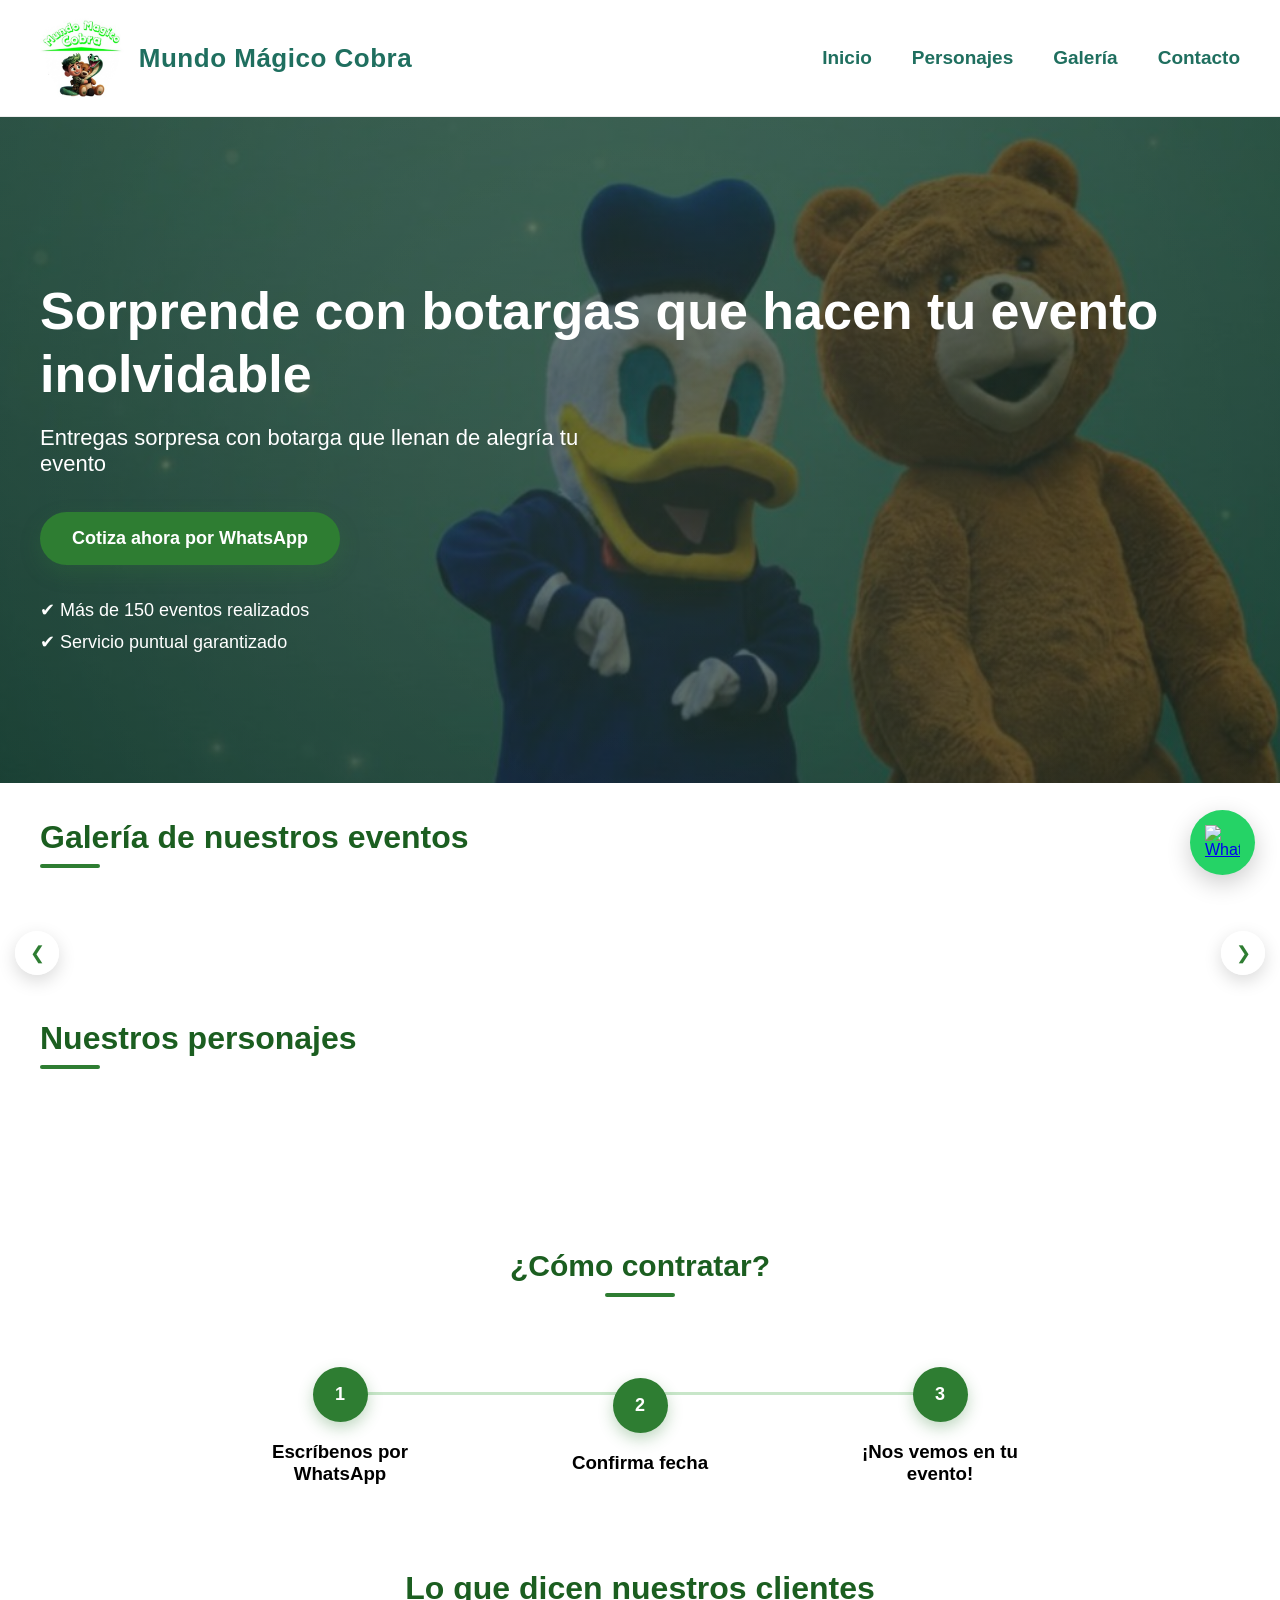
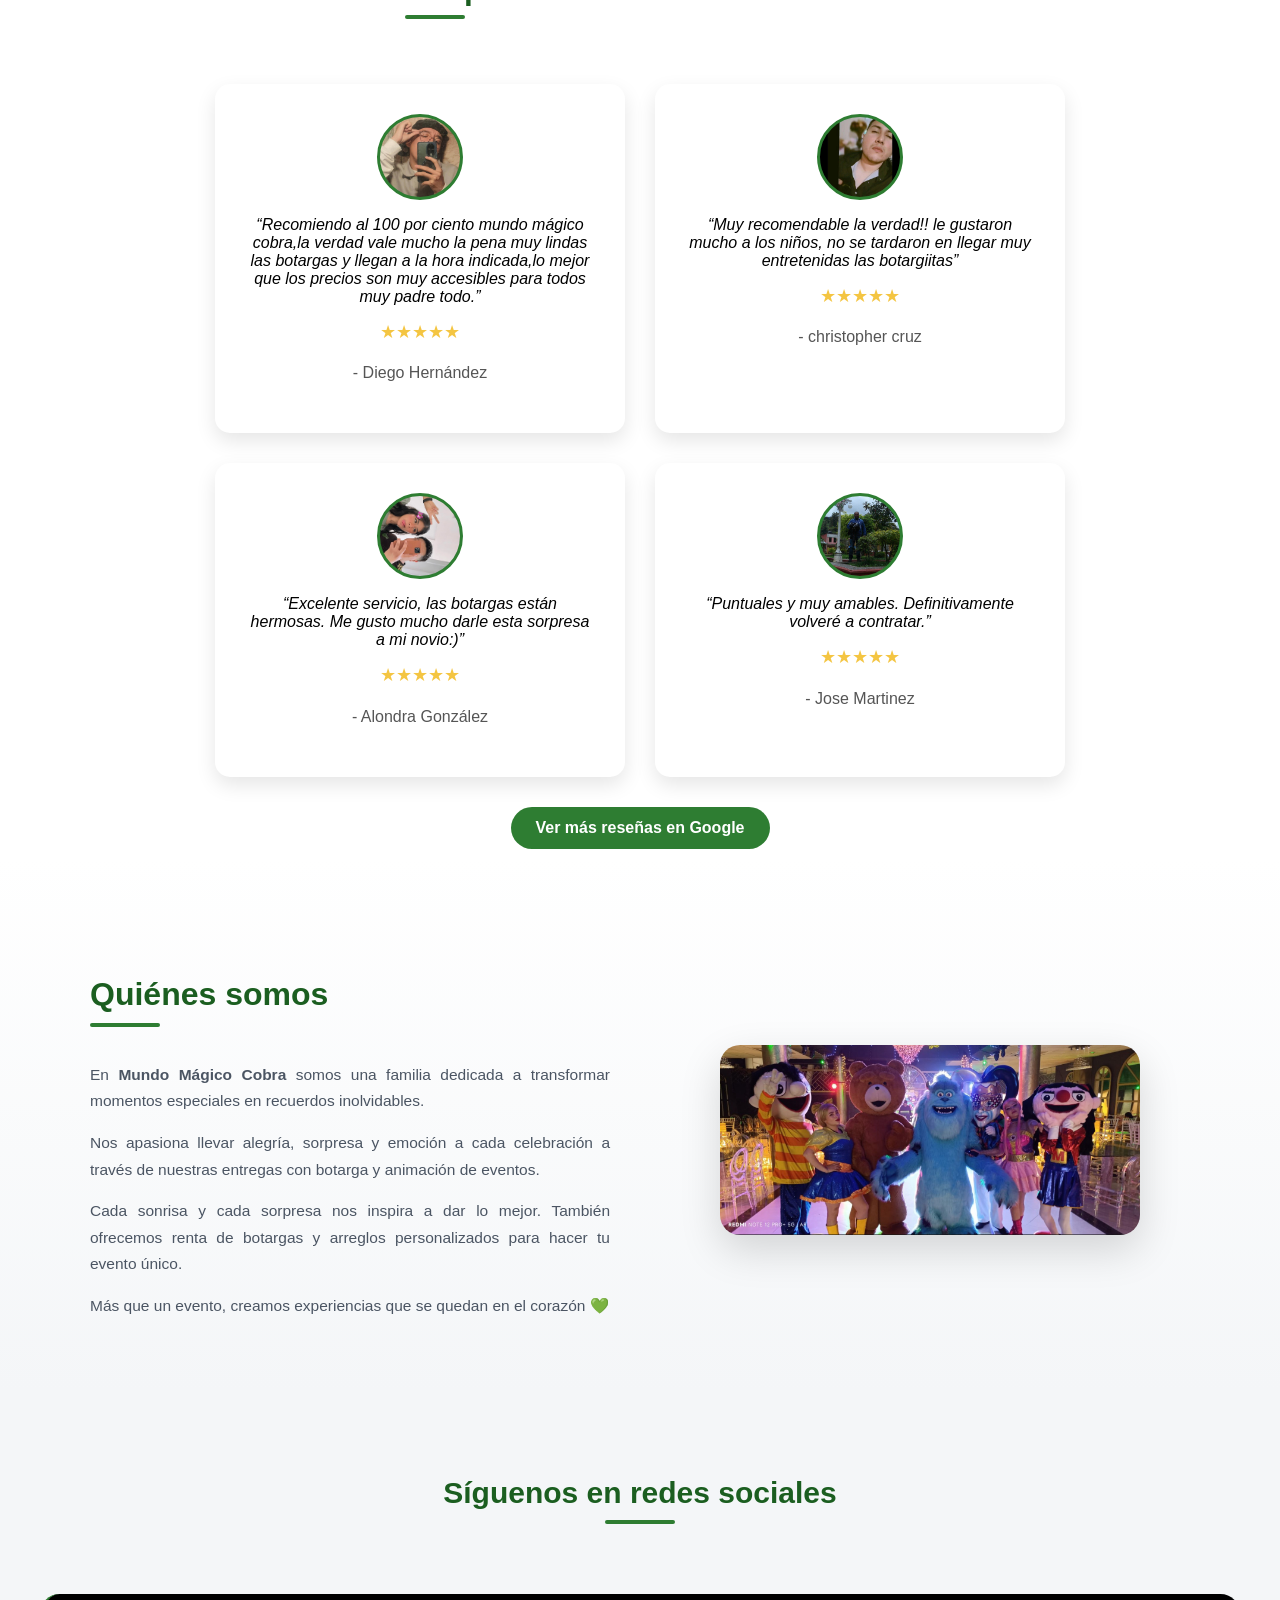
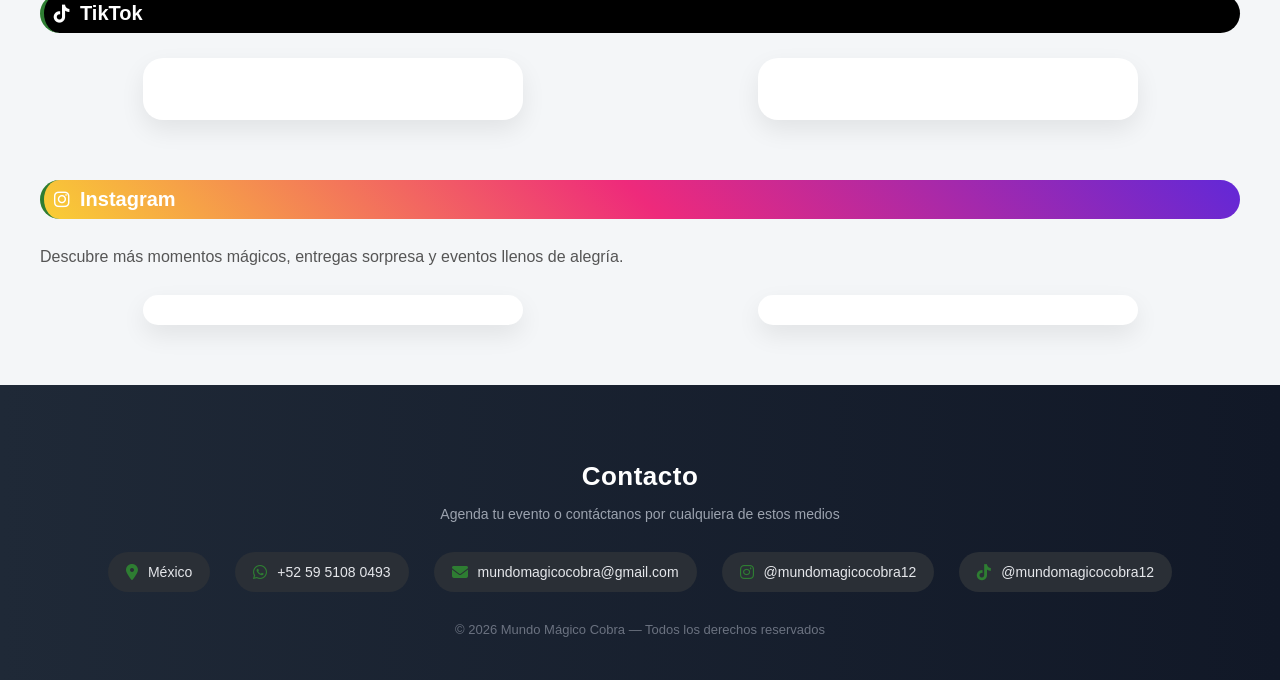
==== commit fa1049ab: "Update index.html" ====
--- a/index.html
+++ b/index.html
@@ -47,27 +47,18 @@
 
 <!-- HERO -->
 <section class="hero" id="inicio">
-    <div class="container hero-content">
-
-        <h1 class="reveal hero-title">
-            Sorprende con botargas que hacen tu evento inolvidable
-        </h1>
-
-        <h2 class="reveal hero-subtitle">
-            Entregas sorpresa con botarga que llenan de alegría tu evento
-        </h2>
-
-        <a href="https://wa.me/525951080493" 
-           class="btn-whatsapp reveal hero-btn" 
-           target="_blank">
+    <div class="container">
+        <h1>Sorprende con botargas que hacen tu evento inolvidable </h1>
+        <h2>Entregas sorpresa con botarga que llenan de alegría tu evento</h2>
+
+        <a href="https://wa.me/525951080493" class="btn-whatsapp" target="_blank">
             Cotiza ahora por WhatsApp
         </a>
 
-        <ul class="beneficios reveal hero-list">
+        <ul class="beneficios">
             <li>✔ Más de 150 eventos realizados</li>
             <li>✔ Servicio puntual garantizado</li>
         </ul>
-
     </div>
 </section>
 
@@ -485,11 +476,5 @@
 
     <script>document.getElementById("year").textContent = new Date().getFullYear();</script>
 
-    <script>
-    window.addEventListener("load", () => {
-        document.querySelectorAll(".reveal")
-            .forEach(el => el.classList.add("active"));
-    });
-    </script>
 </body>
 </html>
--- a/css/styles.css
+++ b/css/styles.css
@@ -98,96 +98,166 @@
     color: #ffb703;
 }
 
-/* HERO */
 .hero {
     position: relative;
     display: flex;
     align-items: center;
-    justify-content: flex-start; /* cambiado */
-    text-align: left; /* cambiado */
+    justify-content: flex-start;
+    text-align: left;
     padding: 120px 20px;
     color: white;
+    overflow: hidden;
 
     background: url("../img/fondo.jpg") center center / cover no-repeat;
 }
 
-/* Overlay oscuro suave para mejor contraste */
+/* overlay oscuro */
 .hero::before {
     content: "";
     position: absolute;
     inset: 0;
     background: linear-gradient(
-        rgba(15, 40, 30, 0.55),
-        rgba(15, 40, 30, 0.55)
+        rgba(15, 40, 30, 0.65),
+        rgba(15, 40, 30, 0.65)
     );
-}
-
-/* Aseguramos que el contenido quede encima */
+    z-index: 1;
+}
+
+/* glow animado elegante */
+.hero::after{
+    content:"";
+    position:absolute;
+    top:-50%;
+    left:-50%;
+    width:200%;
+    height:200%;
+    background: radial-gradient(circle, rgba(255,255,255,0.08), transparent 60%);
+    animation: glow 12s linear infinite;
+    z-index: 1;
+}
+
+@keyframes glow{
+    from{ transform: rotate(0deg); }
+    to{ transform: rotate(360deg); }
+}
+
+/* contenedor encima del overlay */
 .hero .container {
     position: relative;
     z-index: 2;
 }
 
+.hero-content{
+    max-width: 650px;
+}
+
+/* ================= TITULOS ================= */
+
+.hero h1{
+    font-size: 52px;
+    line-height: 1.2;
+    margin-bottom: 20px;
+}
+
 .hero h2 {
-    font-weight: 400;   /* quitar negritas */
+    font-weight: 400;
     font-size: 22px;
     margin-bottom: 35px;
-    /*color: #4b5563;*/
     color: white;
     max-width: 600px;
 }
 
-/* TÍTULO PRINCIPAL */
-.hero ul {
-    list-style: none;
-    padding: 0;
-}
-
-.hero ul li {
-    margin: 8px 0;
-    font-size: 18px;
-    /*color: #374151;*/
-    color: white;
-}
-
-/* BOTÓN WHATSAPP */
-.btn-whatsapp {
-    display: inline-block;
-    padding: 16px 32px;       /* más grande */
-    background-color: #2e7d32; /* verde marca elegante */
-    color: white;
-    text-decoration: none;
-    border-radius: 50px;       /* botón más moderno */
-    font-weight: 600;
-    font-size: 18px;
-    transition: all 0.3s ease;
-    box-shadow: 0 8px 20px rgba(46,125,50,0.25);
-    margin-bottom: 30px;
-}
-
-/* Hover elegante */
-.btn-whatsapp:hover {
-    background-color: #1b5e20;
-    transform: translateY(-3px);
-}
-
-/* BENEFICIOS */
+/* ================= BENEFICIOS ================= */
+
 .beneficios {
     list-style: none;
     padding: 0;
     margin: 0;
     font-size: 18px;
-    color: #374151;
 }
 
 .beneficios li {
     margin-bottom: 10px;
 }
 
-/* RESPONSIVE */
+/* ================= BOTÓN WHATSAPP PRO ================= */
+
+.btn-whatsapp {
+    display: inline-block;
+    padding: 16px 32px;
+    background-color: #2e7d32;
+    color: white;
+    text-decoration: none;
+    border-radius: 50px;
+    font-weight: 600;
+    font-size: 18px;
+    margin-bottom: 30px;
+    position: relative;
+    overflow: hidden;
+
+    box-shadow: 0 8px 20px rgba(46,125,50,0.25);
+    transition: all 0.3s ease;
+}
+
+/* hover premium */
+.btn-whatsapp:hover {
+    background-color: #1b5e20;
+    transform: translateY(-4px) scale(1.05);
+    box-shadow: 0 18px 35px rgba(0,0,0,0.35);
+}
+
+/* click real */
+.btn-whatsapp:active{
+    transform: translateY(1px) scale(.97);
+    box-shadow: 0 5px 15px rgba(0,0,0,0.2);
+}
+
+/* brillo animado */
+.btn-whatsapp::after{
+    content:"";
+    position:absolute;
+    top:0;
+    left:-120%;
+    width:120%;
+    height:100%;
+    background: linear-gradient(120deg, transparent, rgba(255,255,255,.4), transparent);
+    transition: .6s;
+}
+
+.btn-whatsapp:hover::after{
+    left:120%;
+}
+
+/* ================= ANIMACIONES ENTRADA ================= */
+
+.reveal{
+    opacity: 0;
+    transform: translateY(40px);
+}
+
+.reveal.active{
+    opacity: 1;
+    transform: translateY(0);
+    transition: all 1s ease;
+}
+
+.hero-title.active{ transition-delay: .2s; }
+.hero-subtitle.active{ transition-delay: .5s; }
+.hero-btn.active{ transition-delay: .8s; }
+.hero-list.active{ transition-delay: 1.1s; }
+
+/* ================= RESPONSIVE ================= */
+
 @media (max-width: 768px) {
+
     .hero {
         padding: 70px 20px;
+        text-align: center;
+        justify-content: center;
+    }
+
+    .hero-content{
+        max-width: 100%;
     }
 
     .hero h1 {
@@ -202,15 +272,7 @@
         font-size: 16px;
         padding: 14px 26px;
     }
-}
-/* BENEFICIOS */
-.beneficios {
-    list-style: none;
-    padding: 0;
-}
-
-.beneficios li {
-    margin-bottom: 8px;
+
 }
 
 /* SECCIONES */
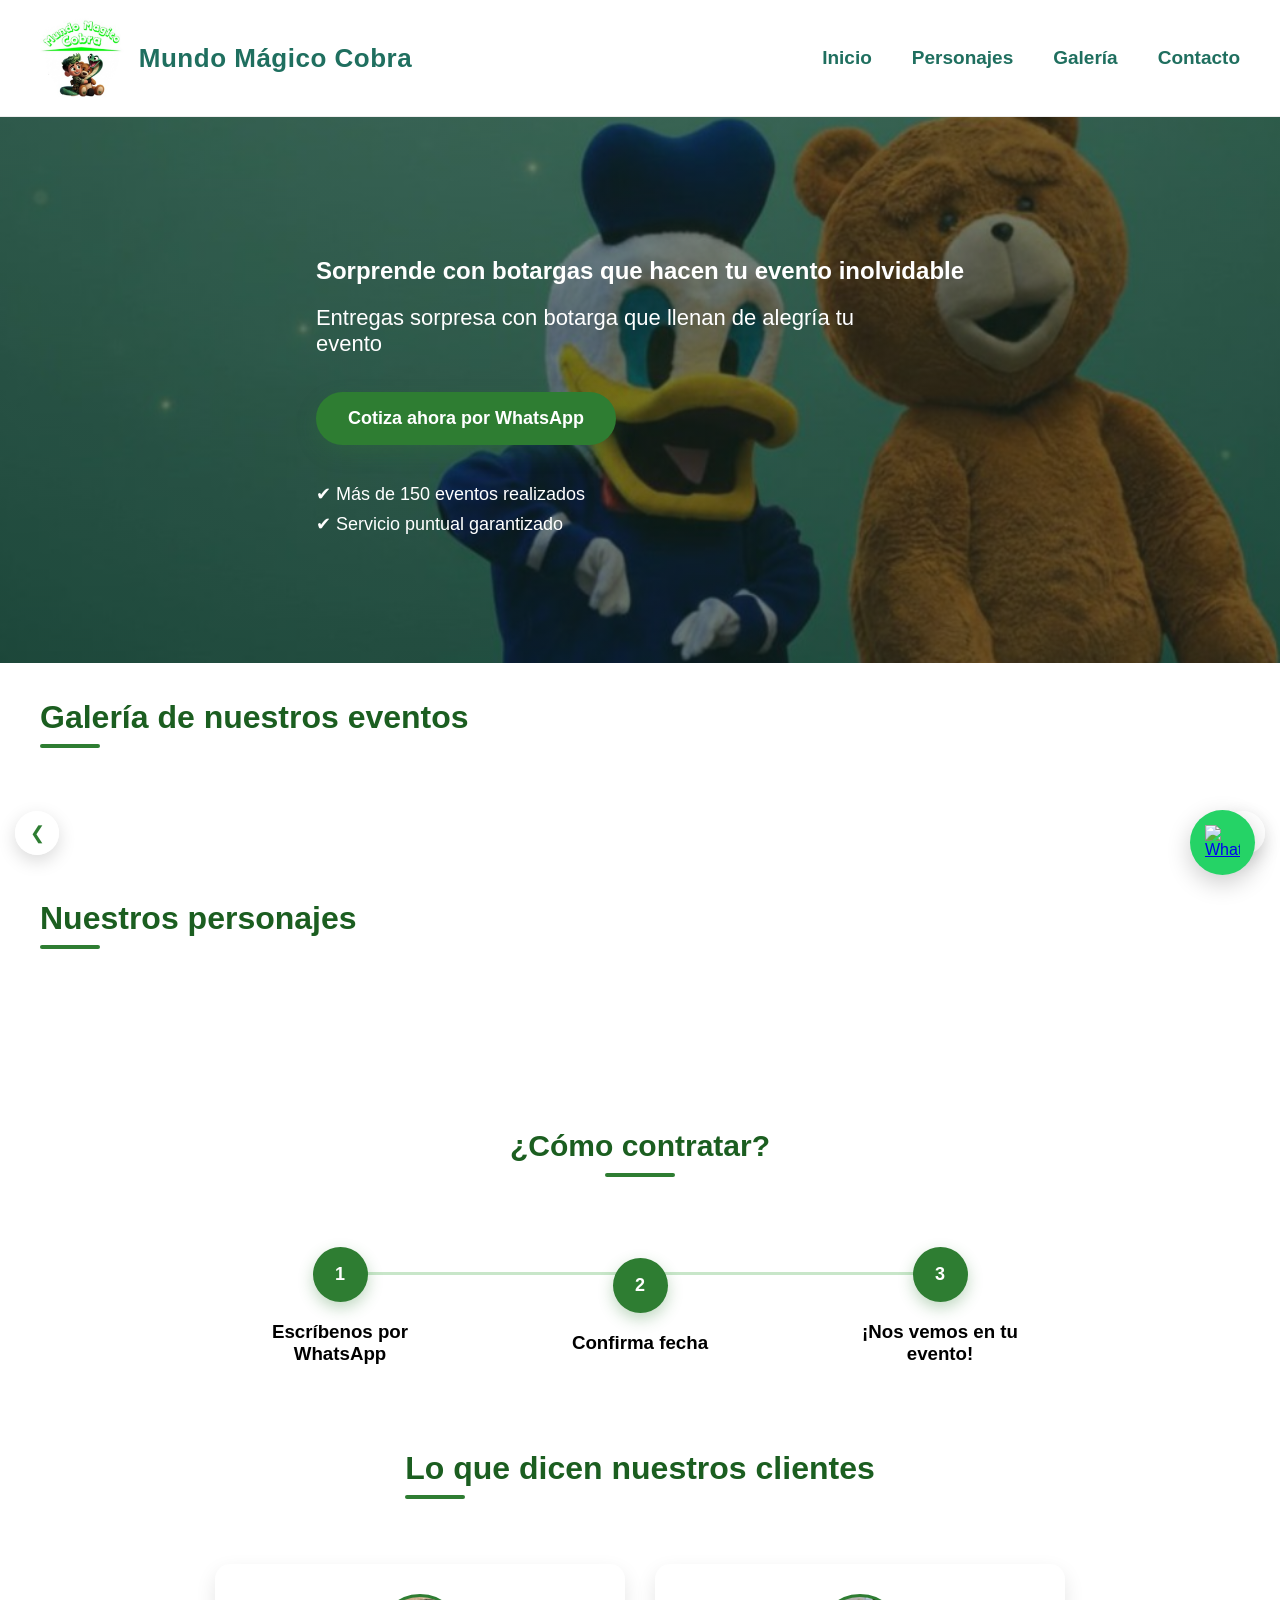
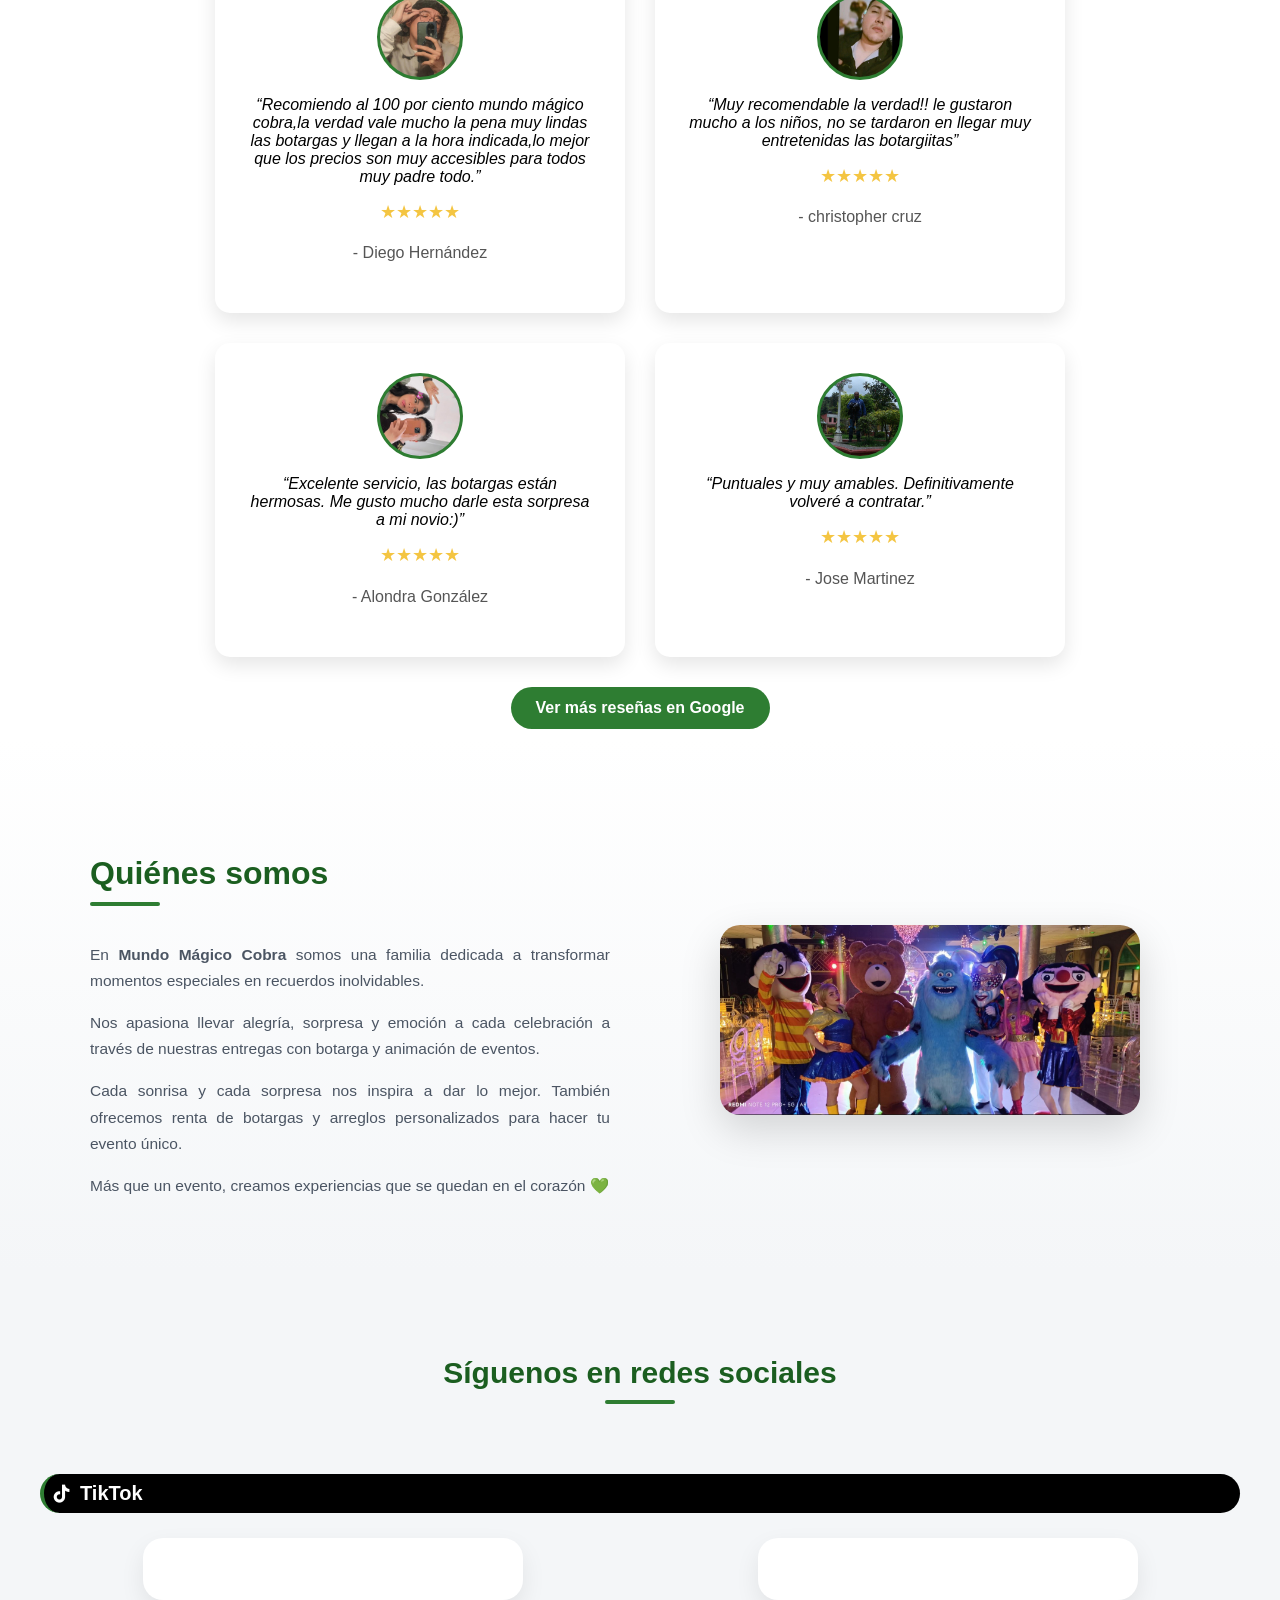
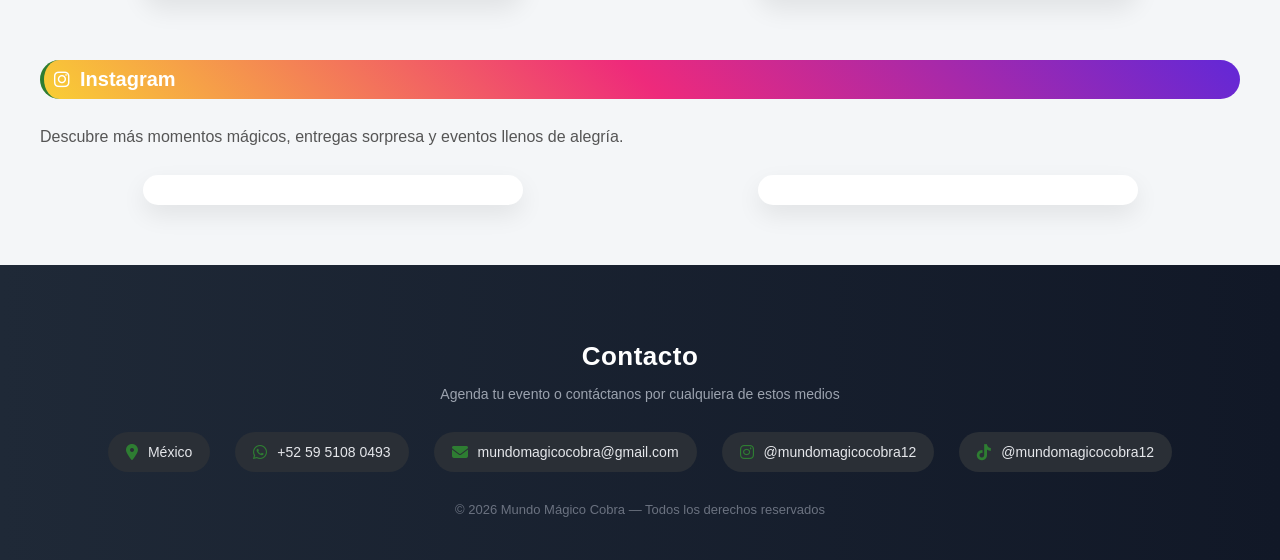
==== commit 21484949: "Update index.html" ====
--- a/index.html
+++ b/index.html
@@ -18,8 +18,9 @@
     <meta property="og:url" content="https://TU-DOMINIO">
 
     <!-- Favicon -->
-    <link rel="icon" type="image/jpg" sizes="32x32" href="img/logo1.jpg">
-    <link rel="icon" type="image/jpg" sizes="16x16" href="img/logo1.jpg">
+    <link rel="icon" type="image/png" href="/favicon.png">
+    <link rel="shortcut icon" href="/favicon.png">
+    <link rel="apple-touch-icon" href="/favicon.png">
 
     <!-- CSS -->
     <link rel="stylesheet" href="css/styles.css">
--- a/css/styles.css
+++ b/css/styles.css
@@ -98,166 +98,96 @@
     color: #ffb703;
 }
 
+/* HERO */
 .hero {
     position: relative;
     display: flex;
     align-items: center;
-    justify-content: flex-start;
-    text-align: left;
+    justify-content: flex-start; /* cambiado */
+    text-align: left; /* cambiado */
     padding: 120px 20px;
     color: white;
-    overflow: hidden;
 
     background: url("../img/fondo.jpg") center center / cover no-repeat;
 }
 
-/* overlay oscuro */
+/* Overlay oscuro suave para mejor contraste */
 .hero::before {
     content: "";
     position: absolute;
     inset: 0;
     background: linear-gradient(
-        rgba(15, 40, 30, 0.65),
-        rgba(15, 40, 30, 0.65)
+        rgba(15, 40, 30, 0.55),
+        rgba(15, 40, 30, 0.55)
     );
-    z-index: 1;
-}
-
-/* glow animado elegante */
-.hero::after{
-    content:"";
-    position:absolute;
-    top:-50%;
-    left:-50%;
-    width:200%;
-    height:200%;
-    background: radial-gradient(circle, rgba(255,255,255,0.08), transparent 60%);
-    animation: glow 12s linear infinite;
-    z-index: 1;
-}
-
-@keyframes glow{
-    from{ transform: rotate(0deg); }
-    to{ transform: rotate(360deg); }
-}
-
-/* contenedor encima del overlay */
+}
+
+/* Aseguramos que el contenido quede encima */
 .hero .container {
     position: relative;
     z-index: 2;
 }
 
-.hero-content{
-    max-width: 650px;
-}
-
-/* ================= TITULOS ================= */
-
-.hero h1{
-    font-size: 52px;
-    line-height: 1.2;
-    margin-bottom: 20px;
-}
-
 .hero h2 {
-    font-weight: 400;
+    font-weight: 400;   /* quitar negritas */
     font-size: 22px;
     margin-bottom: 35px;
+    /*color: #4b5563;*/
     color: white;
     max-width: 600px;
 }
 
-/* ================= BENEFICIOS ================= */
-
+/* TÍTULO PRINCIPAL */
+.hero ul {
+    list-style: none;
+    padding: 0;
+}
+
+.hero ul li {
+    margin: 8px 0;
+    font-size: 18px;
+    /*color: #374151;*/
+    color: white;
+}
+
+/* BOTÓN WHATSAPP */
+.btn-whatsapp {
+    display: inline-block;
+    padding: 16px 32px;       /* más grande */
+    background-color: #2e7d32; /* verde marca elegante */
+    color: white;
+    text-decoration: none;
+    border-radius: 50px;       /* botón más moderno */
+    font-weight: 600;
+    font-size: 18px;
+    transition: all 0.3s ease;
+    box-shadow: 0 8px 20px rgba(46,125,50,0.25);
+    margin-bottom: 30px;
+}
+
+/* Hover elegante */
+.btn-whatsapp:hover {
+    background-color: #1b5e20;
+    transform: translateY(-3px);
+}
+
+/* BENEFICIOS */
 .beneficios {
     list-style: none;
     padding: 0;
     margin: 0;
     font-size: 18px;
+    color: #374151;
 }
 
 .beneficios li {
     margin-bottom: 10px;
 }
 
-/* ================= BOTÓN WHATSAPP PRO ================= */
-
-.btn-whatsapp {
-    display: inline-block;
-    padding: 16px 32px;
-    background-color: #2e7d32;
-    color: white;
-    text-decoration: none;
-    border-radius: 50px;
-    font-weight: 600;
-    font-size: 18px;
-    margin-bottom: 30px;
-    position: relative;
-    overflow: hidden;
-
-    box-shadow: 0 8px 20px rgba(46,125,50,0.25);
-    transition: all 0.3s ease;
-}
-
-/* hover premium */
-.btn-whatsapp:hover {
-    background-color: #1b5e20;
-    transform: translateY(-4px) scale(1.05);
-    box-shadow: 0 18px 35px rgba(0,0,0,0.35);
-}
-
-/* click real */
-.btn-whatsapp:active{
-    transform: translateY(1px) scale(.97);
-    box-shadow: 0 5px 15px rgba(0,0,0,0.2);
-}
-
-/* brillo animado */
-.btn-whatsapp::after{
-    content:"";
-    position:absolute;
-    top:0;
-    left:-120%;
-    width:120%;
-    height:100%;
-    background: linear-gradient(120deg, transparent, rgba(255,255,255,.4), transparent);
-    transition: .6s;
-}
-
-.btn-whatsapp:hover::after{
-    left:120%;
-}
-
-/* ================= ANIMACIONES ENTRADA ================= */
-
-.reveal{
-    opacity: 0;
-    transform: translateY(40px);
-}
-
-.reveal.active{
-    opacity: 1;
-    transform: translateY(0);
-    transition: all 1s ease;
-}
-
-.hero-title.active{ transition-delay: .2s; }
-.hero-subtitle.active{ transition-delay: .5s; }
-.hero-btn.active{ transition-delay: .8s; }
-.hero-list.active{ transition-delay: 1.1s; }
-
-/* ================= RESPONSIVE ================= */
-
+/* RESPONSIVE */
 @media (max-width: 768px) {
-
     .hero {
         padding: 70px 20px;
-        text-align: center;
-        justify-content: center;
-    }
-
-    .hero-content{
-        max-width: 100%;
     }
 
     .hero h1 {
@@ -272,7 +202,15 @@
         font-size: 16px;
         padding: 14px 26px;
     }
-
+}
+/* BENEFICIOS */
+.beneficios {
+    list-style: none;
+    padding: 0;
+}
+
+.beneficios li {
+    margin-bottom: 8px;
 }
 
 /* SECCIONES */
